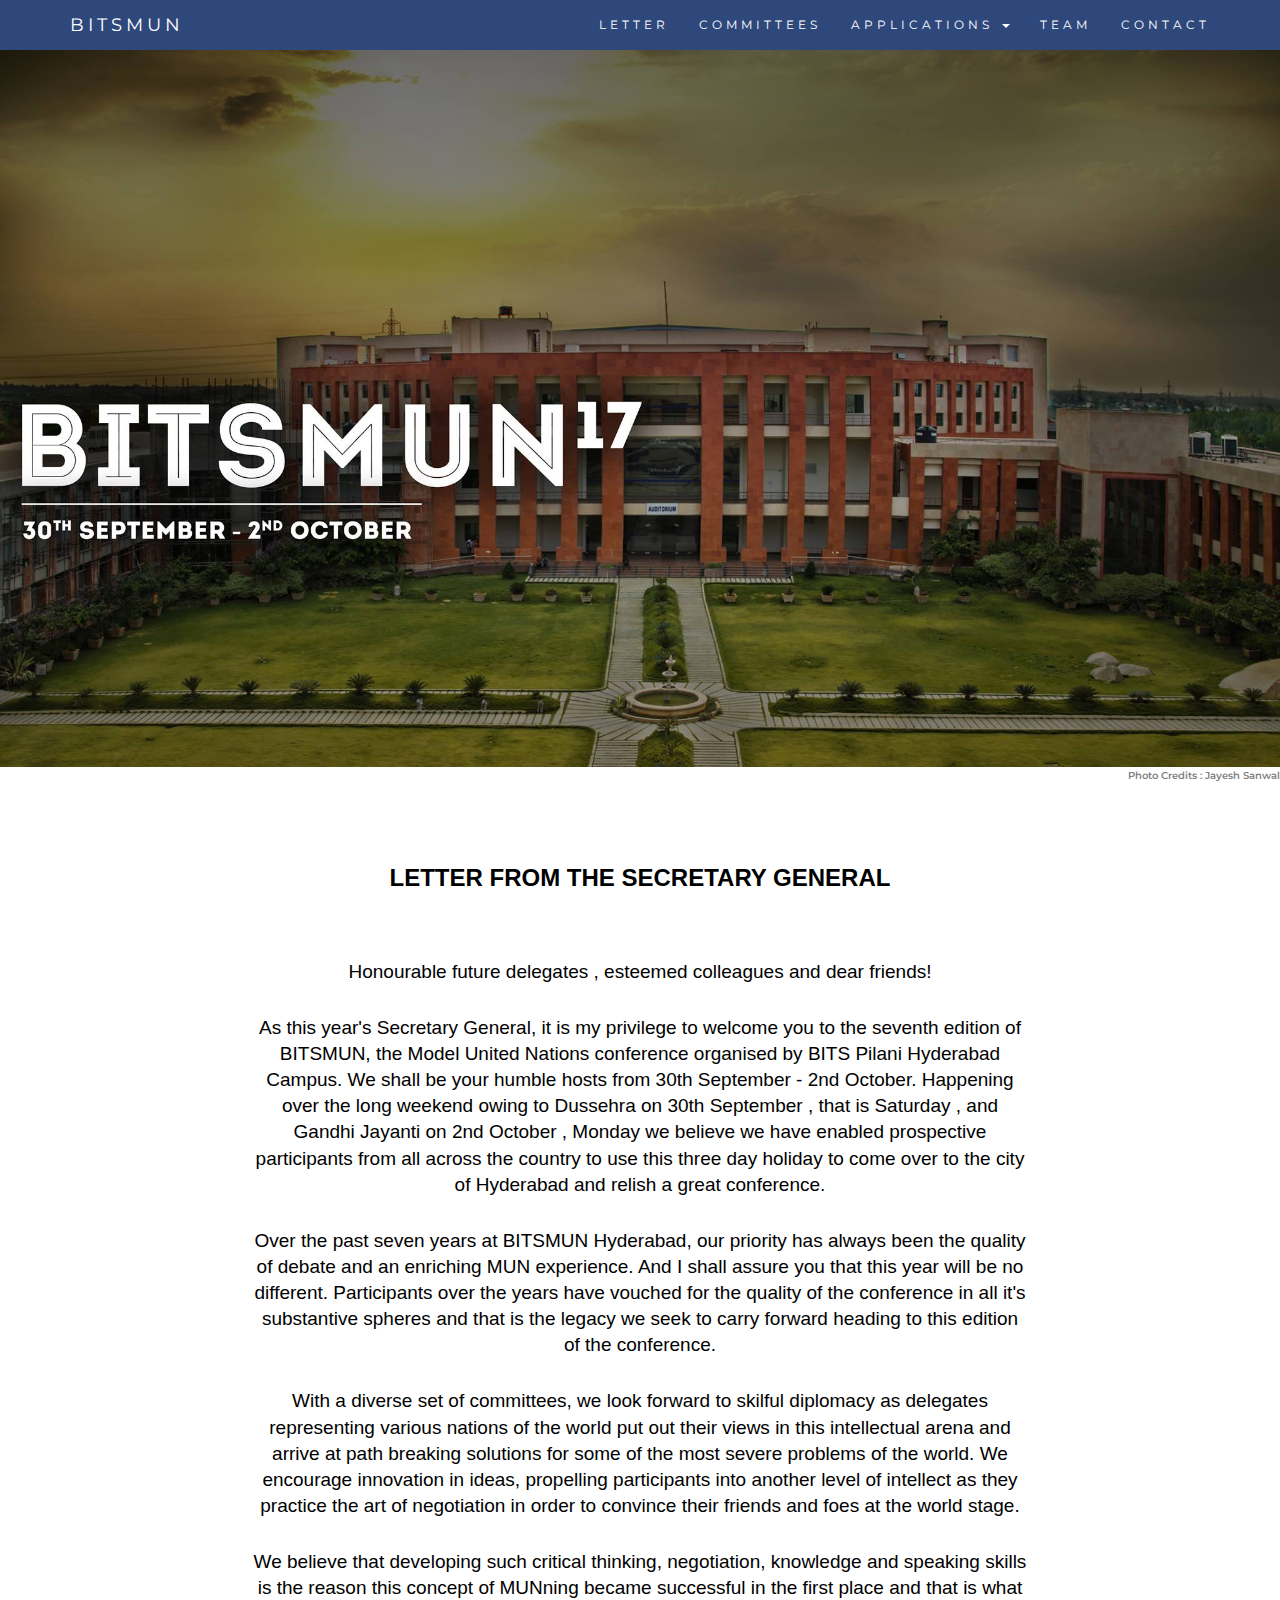
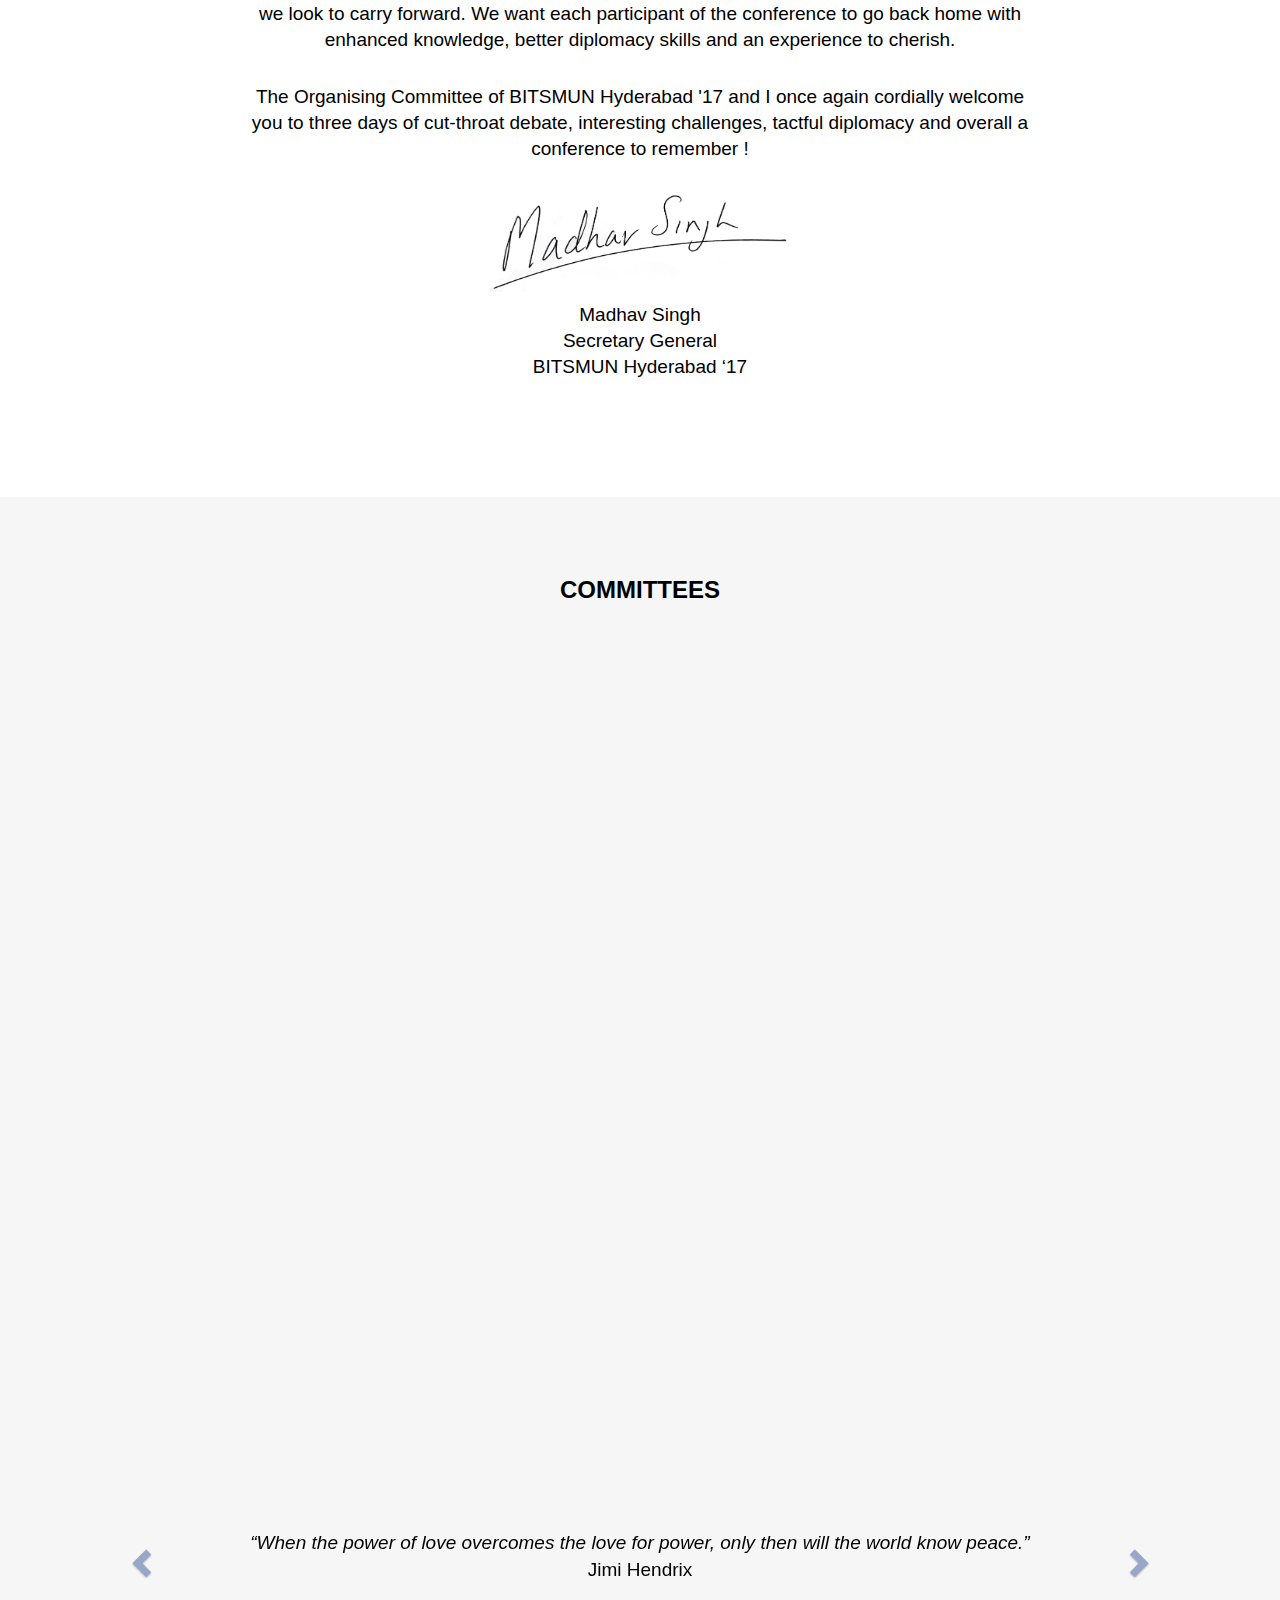
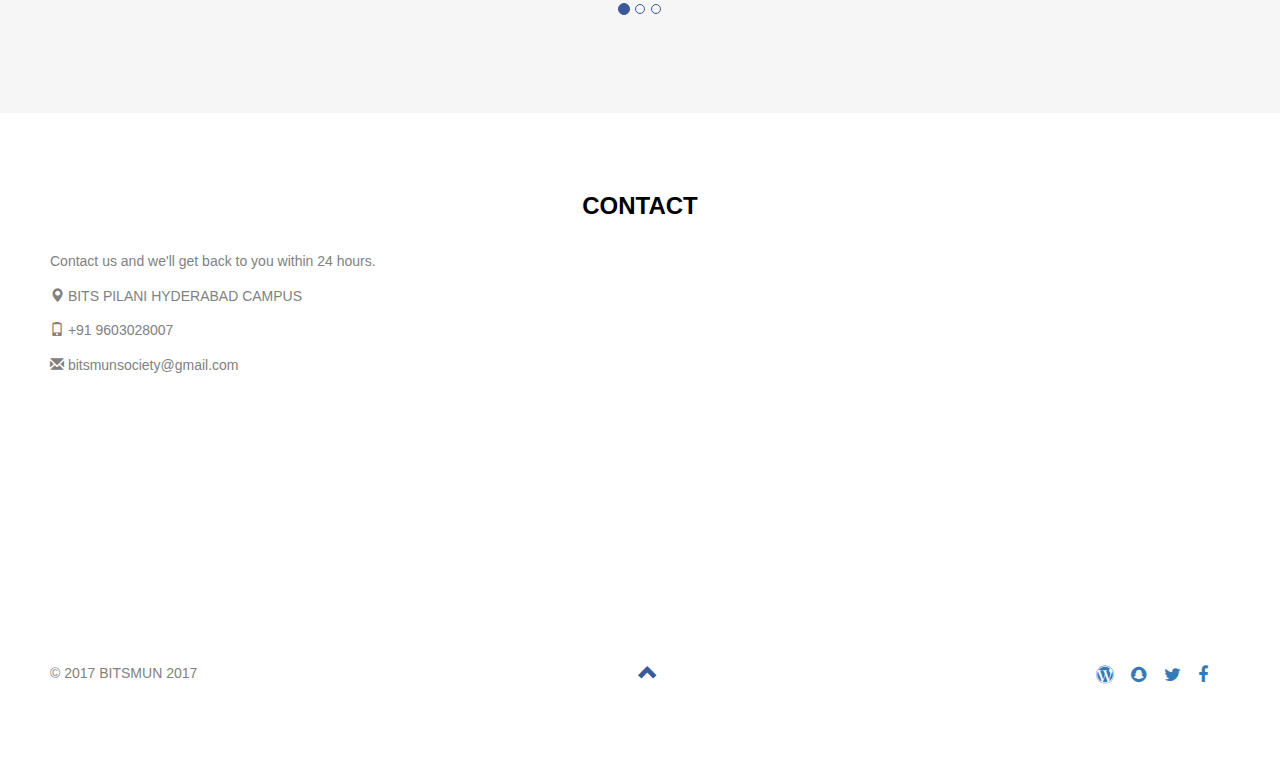
==== index.html @ 1e96d748 "Update index.html" ====
<!DOCTYPE html>
<html lang="en">

<head>
  <title>BITSMUN '17</title>
  <meta charset="utf-8">
  <meta name="viewport" content="width=device-width, initial-scale=1">
  <link rel="stylesheet" href="css/font-awesome.min.css">
  <link rel="stylesheet" href="css/team.min.css">
  <link rel="stylesheet" href="https://cdnjs.cloudflare.com/ajax/libs/twitter-bootstrap/3.3.7/css/bootstrap.min.css">
  <link rel="stylesheet" href="css/custom.css">
  <link href="https://fonts.googleapis.com/css?family=Montserrat:400,700" rel="stylesheet" type="text/css">
  <link href='https://fonts.googleapis.com/css?family=Kaushan+Script' rel='stylesheet' type='text/css'>
  <link href='https://fonts.googleapis.com/css?family=Droid+Serif:400,700,400italic,700italic' rel='stylesheet' type='text/css'>
  <link href='https://fonts.googleapis.com/css?family=Roboto+Slab:400,100,300,700' rel='stylesheet' type='text/css'>
  <script src="https://ajax.googleapis.com/ajax/libs/jquery/3.2.1/jquery.min.js"></script>
  <script src="https://maxcdn.bootstrapcdn.com/bootstrap/3.3.7/js/bootstrap.min.js"></script>
  <script src="js/team.min.js"></script>
    <style>
        
        @media(max-width: 560px){
  #bmun_img{
    z-index: 999;
    max-width: 500px;
    width: 90vw;
    position: absolute;
    left: 0;
    margin-left:5vw; 
    top: 30vh;
  }
    .modal  {
    /*   display: block;*/
    padding-right: 0px;
    background-color: rgba(4, 4, 4, 0.8); 
    }
   
    .modal-dialog {
            top: 20%;
                width: 100%;
    position: absolute;
        }
        .modal-content {
                border-radius: 0px;
                border: none;
    top: 40%;
            }
            .modal-body {

                }
               
    </style>
</head>

<body id="myPage" data-spy="scroll" data-target=".navbar" data-offset="60">

  <script>
    window.fbAsyncInit = function () {
      FB.init({
        appId: '1890836467908450',
        cookie: true,
        xfbml: true,
        version: 'v2.8'
      });
      FB.AppEvents.logPageView();
    };

    (function (d, s, id) {
      var js, fjs = d.getElementsByTagName(s)[0];
      if (d.getElementById(id)) {
        return;
      }
      js = d.createElement(s);
      js.id = id;
      js.src = "//connect.facebook.net/en_US/sdk.js";
      fjs.parentNode.insertBefore(js, fjs);
    }(document, 'script', 'facebook-jssdk'));
  </script>
  <script>
    (function (i, s, o, g, r, a, m) {
      i['GoogleAnalyticsObject'] = r;
      i[r] = i[r] || function () {
        (i[r].q = i[r].q || []).push(arguments)
      }, i[r].l = 1 * new Date();
      a = s.createElement(o), m = s.getElementsByTagName(o)[0];
      a.async = 1;
      a.src = g;
      m.parentNode.insertBefore(a, m)
    })(window, document, 'script', 'https://www.google-analytics.com/analytics.js', 'ga');
    ga('create', 'UA-100407166-1', 'auto');
    ga('send', 'pageview');
  </script>
    
  <nav class="navbar navbar-default navbar-fixed-top">
    <div class="container">
      <div class="navbar-header"> <button type="button" class="navbar-toggle" data-toggle="collapse" data-target="#myNavbar"> <span class="icon-bar"></span> <span class="icon-bar"></span> <span class="icon-bar"></span> </button>
        <a class="navbar-brand" href="index.html">BITSMUN</a>
      </div>
      <div class="collapse navbar-collapse" id="myNavbar">
        <ul class="nav navbar-nav navbar-right">
          <li><a href="#Invitation">LETTER</a></li>
          <li><a href="#committee">COMMITTEES</a></li>
          <li class="dropdown">
            <a class="dropdown-toggle" data-toggle="dropdown" href="#">APPLICATIONS
        <span class="caret"></span></a>
            <ul class="dropdown-menu" style="background-color:#2f487c!important;">
              <li><a href="https://docs.google.com/forms/d/e/1FAIpQLSc4tpbfRttaWSuQuc-XQNezVBcxEoqYB6Sicih8mxfE5AMY6A/viewform?usp=sf_link"
                  target="_blank">Executive Board</a></li>
              <li><a href="https://docs.google.com/forms/d/e/1FAIpQLSfeo7X-0leCPr2Do7zXULdLTf9g5WddOTGv6bmlD-UP898khQ/viewform"
                  target="_blank">International Press Head</a></li>
                <li><a href=" https://goo.gl/forms/qoClHZZswJlvINxz1"
                  target="_blank">Delegate</a></li>
            </ul>
          </li>
          <li><a href="team.html">TEAM</a></li>
          <li><a href="#contact">CONTACT</a></li>
        </ul>
      </div>
    </div>
  </nav>
  <div class="jumbotron">
    <img class="img-responsive" src="img/bglogo.jpg">
    <p style="float:right!important;font-size:10px!important;font-weight:600!important;">Photo Credits : Jayesh Sanwal</p>
  </div>
  <!--<div id="about" class="container-fluid">
    <div class="row">
height="700px" width="1350px" 
      <div class="col-sm-8">
        <h2>About an MUN</h2><br>
        <h4> A Model United Nations (or MUN) is an academic simulation of the United Nations and its different organs where students
          play the role of delegates from different countries and attempt to solve real world issues with the policies and
          perspectives of their assigned country. The aim of a MUN is to educate participants about the workings of international
          organizations such as the UN, to enhance a participant’s negotiating and oratory skills and to broaden the participant’s
          view and knowledge of the world. </h4><br></div>
      <div class="col-sm-4 col-sm-push-1"> <span class="glyphicon glyphicon-signal logo"></span> </div>
    </div>
  </div>-->
  <div id="Invitation" class="container-fluid text-center " style="padding-top:0px!important;">
    <div class="row">
      <div class="col-md-8 col-md-offset-2">
        <h2>Letter from the Secretary General</h2><br>
        <h4>Honourable future delegates , esteemed colleagues and dear friends!</h4>
        <h4>
          As this year's Secretary General, it is my privilege to welcome you to the seventh edition of BITSMUN, the Model United Nations
          conference organised by BITS Pilani Hyderabad Campus. We shall be your humble hosts from 30th September - 2nd October.
          Happening over the long weekend owing to Dussehra on 30th September , that is Saturday , and Gandhi Jayanti on
          2nd October , Monday we believe we have enabled prospective participants from all across the country to use this
          three day holiday to come over to the city of Hyderabad and relish a great conference.
        </h4>
        <h4>Over the past seven years at BITSMUN Hyderabad, our priority has always been the quality of debate and an enriching
          MUN experience. And I shall assure you that this year will be no different. Participants over the years have vouched
          for the quality of the conference in all it's substantive spheres and that is the legacy we seek to carry forward
          heading to this edition of the conference.
        </h4>
        <h4>With a diverse set of committees, we look forward to skilful diplomacy as delegates representing various nations
          of the world put out their views in this intellectual arena and arrive at path breaking solutions for some of the
          most severe problems of the world. We encourage innovation in ideas, propelling participants into another level
          of intellect as they practice the art of negotiation in order to convince their friends and foes at the world stage.
        </h4>
        <h4>
          We believe that developing such critical thinking, negotiation, knowledge and speaking skills is the reason this concept
          of MUNning became successful in the first place and that is what we look to carry forward. We want each participant
          of the conference to go back home with enhanced knowledge, better diplomacy skills and an experience to cherish.
        </h4>
        <h4>
          The Organising Committee of BITSMUN Hyderabad '17 and I once again cordially welcome you to three days of cut-throat debate,
          interesting challenges, tactful diplomacy and overall a conference to remember !
        </h4>
        <img src="img/sign.png" alt="Signature" style="height:100px!important;width:300px!important;">
        <h4>Madhav Singh<br>
        Secretary General<br>
        BITSMUN Hyderabad ‘17
        </h4>
        <br></div>
    </div>
  </div>
  <!--<div id="about" class="container-fluid bg-grey">
    <div class="row">
      <div class="col-sm-4 "> <img src="img/logo.png" alt="Logo" style="height:280px!important;width:280px!important;"> </div>
      <div class="col-sm-8">
        <h2>About BITSMUN</h2><br>
        <h4>Having had six very successful editions, we are raring to organize BITSMUN ’17, which promises to be even bigger
          and better than previous editions. Previous editions saw participation not only from different parts of India but
          also from other nations, adding diversity to the event. This year’s conference, to be held from 30th September
          to 2nd October with an estimated participation of over 300 delegates spread across 5 riveting councils promises
          you mouth watering debate and a delightful MUN experience.</h4><br></div>
    </div>
  </div>-->
  <div id="committee" class="container-fluid text-center bg-grey">
    <h2>Committees</h2> <br>
    <div class="row slideanim">
        <div class="col-sm-4"><span style="cursor:pointer"> <img src="img/comm/ga.png" alt="General Assembly" style="height:200px!important;width:200px!important;"data-toggle="modal" data-target="#unga"></span>
        <h4>UNGA</h4>
        <p>United Nations General Assembly</p>
      </div>
        <div class="col-sm-4"><span style="cursor:pointer"> <img src="img/comm/hrc.png" alt="Human Rights Council" style="height:200px!important;width:200px!important;"data-toggle="modal" data-target="#unhrc"></span>
        <h4>UNHRC</h4>
        <p>United Nations Human Rights Council</p>
      </div>
        <div class="col-sm-4"> <span style="cursor:pointer"><img src="img/comm/sc.png" alt="Security Council" style="height:200px!important;width:200px!important;"data-toggle="modal" data-target="#unsc"></span>
        <h4>UNSC</h4>
        <p>United Nations Security Council</p>
      </div>
    </div><br><br>
    <div class="row slideanim">
        <div class="col-sm-4"> <span style="cursor:pointer"><img src="img/comm/nato.png" alt="NATO" style="height:200px!important;width:200px!important;"data-toggle="modal" data-target="#nato"></span>
        <h4>NATO</h4>
        <p>North Atlantic Treaty Organization</p>
      </div>
        <div class="col-sm-4"><span style="cursor:pointer"> <img src="img/comm/al.png" alt="Arab League" style="height:200px!important;width:200px!important;"data-toggle="modal" data-target="#al"></span>
        <h4>Arab League</h4>
        <p>A Regional organization of Arab countries in and around North Africa</p>
      </div>
        <div class="col-sm-4"><span style="cursor:pointer"> <img src="img/comm/ip.png" alt="International Press" style="height:200px!important;width:200px!important;"data-toggle="modal" data-target="#ip"></span>
        <h4 style="color: black;">International Press</h4>
        <p>A global organisation dedicated to the promotion and protection of press freedom</p>
      </div>
    </div>
  </div>
  <div class="container-fluid text-center bg-grey">
    <div id="myCarousel" class="carousel slide text-center" data-ride="carousel">
      <ol class="carousel-indicators">
        <li data-target="#myCarousel" data-slide-to="0" class="active"></li>
        <li data-target="#myCarousel" data-slide-to="1"></li>
        <li data-target="#myCarousel" data-slide-to="2"></li>
      </ol>
      <div class="carousel-inner" role="listbox">
        <div class="item active">
          <h4>“When the power of love overcomes the love for power, only then will the world know peace.”<br><span>Jimi Hendrix</span></h4>
        </div>
        <div class="item">
          <h4> “There are those who look at the way things are, and ask why? I dream of things that never were, and ask why not?”
            <br><span>Robert F. Kennedy</span></h4>
        </div>
        <div class="item">
          <h4> “You can imprison a man, but not an idea. You can exile a man, but not an idea. You can kill a man, but not an
            idea.” <br><span>Benazir Bhutto</span></h4>
        </div>
      </div><a class="left carousel-control" href="#myCarousel" role="button" data-slide="prev"> <span class="glyphicon glyphicon-chevron-left" aria-hidden="true"></span> <span class="sr-only">Previous</span> </a>      <a class="right carousel-control" href="#myCarousel" role="button" data-slide="next"> <span class="glyphicon glyphicon-chevron-right" aria-hidden="true"></span> <span class="sr-only">Next</span> </a>      </div>
  </div>
  <div id="contact" class="container-fluid ">
    <h2 class="text-center">CONTACT</h2>
    <div class="row">
      <div class="col-sm-5">
        <p>Contact us and we'll get back to you within 24 hours.</p>
        <p><span class="glyphicon glyphicon-map-marker"></span> BITS PILANI HYDERABAD CAMPUS</p>
        <p><span class="glyphicon glyphicon-phone"></span> +91 9603028007</p>
        <p><span class="glyphicon glyphicon-envelope"></span> bitsmunsociety@gmail.com</p>
      </div>
      <div class="col-sm-7 slideanim">
        <div class="row" style="padding:40px;">
          <form action="https://docs.google.com/forms/d/e/1FAIpQLSfnnVYwrTJWbBAWVM0m1QHO1USq3cri07WKhSrD2lDOVccJzw/formResponse" method="post"
            id="application-form" target="_blank">
            <div class="col-sm-6 form-group">
              <div class="form-group"> <input type="text" name="entry.578408962" value="" class="form-control name" id="entry.578408962" dir="auto"
                  aria-label="Name " aria-required="true" placeholder="Name"> </div>
            </div>
            <div class="col-sm-6 form-group">
              <div class="form-group"> <input type="text" name="entry.1756637038" value="" class="form-control email" id="entry.1756637038" dir="auto"
                  aria-label="Email " aria-required="true" placeholder="Email"> </div>
            </div>
            <div class="col-sm-6 form-group">
              <div class="form-group"> <input type="text" name="entry.1947668939" value="" class="form-control phone" id="entry.1947668939" dir="auto"
                  aria-label="Phone Number " aria-required="true" placeholder="Phone"> </div>
            </div>
            <div class="col-sm-6 form-group">
              <div class="form-group"> <textarea form="application-form" name="entry.284164981" id="entry.284164981" class="form-control custom-control"
                  placeholder="Comment"></textarea> </div>
            </div>
            <div class="col-sm-6 form-group">
              <div class="form-group"> <input type="submit" id="submit" class="btn btn-custom" name="submit" value="Submit Query"> </div>
            </div>
          </form>
        </div>
      </div>
    </div>
  </div>
    
    <div class="container">

    
    <div class="row" >



<div class="modal fade " id="unga" tabindex="-1" role="dialog" style="color:#3B5998!important">
  <div class="modal-dialog ">
    <div class="modal-content" style="background-color: white!important">
        <br>
          <div class="modal-header">
          <button type="button" class="close" data-dismiss="modal">&times;</button>
          <h4 class="modal-title"style="color:#3B5998!important">Agenda:</h4>
 
     
           <h5> Reforms in the United Nations peacekeeping operations</h5>
     
      </div>
         <div class="modal-header">
       
          <h4 class="modal-title"style="color:#3B5998!important">Executive Board:</h4><br>
         
        
            
     
               <div class="col-sm-4">
        <div class="team-member">
          <img src="img/EBphotos/UNGA/Co-Chairperson.jpg" class="img-responsive img-circle" style="width:150px!important;height:150px!important;" alt="">
          <h3>Varad Choudhary</h3>
          <p class="text-muted">Co-Chairperson</p>
      
        </div>
      </div>
                       <div class="col-sm-4">
        <div class="team-member">
          <img src="img/EBphotos/UNGA/Co-Chairperson2.jpg" class="img-responsive img-circle" style="width:150px!important;height:150px!important;" alt="">
          <h3>S.I.M Shadman Sheikh</h3>
          <p class="text-muted">Co-Chairperson</p>
   
        </div>
      </div>
                       <div class="col-sm-4">
        <div class="team-member">
          <img src="img/EBphotos/UNGA/director.jpg" class="img-responsive img-circle" style="width:150px!important;height:150px!important;" alt="">
          <h3>Sundersan Manickam</h3>
          <p class="text-muted">Director</p>
  
        </div>
      </div>
     
      </div>
        
        
          
    </div>
  </div>
</div>
    </div>
    
    
</div>
    
        <div class="container">

    
    <div class="row" >



<div class="modal fade " id="unhrc" tabindex="-1" role="dialog" style="color:#3B5998!important">
  <div class="modal-dialog ">
    <div class="modal-content" style="background-color: white!important">
        <br>
          <div class="modal-header">
          <button type="button" class="close" data-dismiss="modal">&times;</button>
          <h4 class="modal-title"style="color:#3B5998!important">Agenda:</h4>
 
     
           <h5>Protection against violence and discrimination based on sexual orientation and gender identity</h5>
     
      </div>
         <div class="modal-header">
       
          <h4 class="modal-title"style="color:#3B5998!important">Executive Board:</h4><br>
         
        
            
     
               <div class="col-sm-4">
        <div class="team-member">
          <img src="img/EBphotos/HRC/President.jpg" class="img-responsive img-circle" style="width:150px!important;height:150px!important;" alt="">
          <h3>Joshika Saraf</h3>
          <p class="text-muted">President</p>
      
        </div>
      </div>
                       <div class="col-sm-4">
        <div class="team-member">
          <img src="img/EBphotos/HRC/Vice%20President.jpg" class="img-responsive img-circle" style="width:150px!important;height:150px!important;" alt="">
          <h3>Sayed Muhammad</h3>
          <p class="text-muted">Vice President</p>
   
        </div>
      </div>
                       <div class="col-sm-4">
        <div class="team-member">
          <img src="img/EBphotos/HRC/director.jpg" class="img-responsive img-circle" style="width:150px!important;height:150px!important;" alt="">
          <h3>Vikranth Sagar</h3>
          <p class="text-muted">Director</p>
  
        </div>
      </div>
     
      </div>
        
        
        
    </div>
  </div>
</div>
    </div>
    
    
</div>
    
        <div class="container">

    
    <div class="row" >



<div class="modal fade " id="unsc" tabindex="-1" role="dialog" style="color:#3B5998!important">
  <div class="modal-dialog ">
    <div class="modal-content" style="background-color: white!important">
        <br>
          <div class="modal-header">
          <button type="button" class="close" data-dismiss="modal">&times;</button>
          <h4 class="modal-title"style="color:#3B5998!important">Agenda:</h4>
 
     
           <h5> Discuss the impending crisis in the Korean Peninsula-2024</h5>
     
      </div>
         <div class="modal-header">
       
          <h4 class="modal-title"style="color:#3B5998!important">Executive Board:</h4><br>
         
        
            
     
               <div class="col-sm-4">
        <div class="team-member">
          <img src="img/EBphotos/Security Council/president.jpg" class="img-responsive img-circle" style="width:150px!important;height:150px!important;" alt="">
          <h3>Shayer Majumdar</h3>
          <p class="text-muted">President</p>
      
        </div>
      </div>
                       <div class="col-sm-4">
        <div class="team-member">
          <img src="img/EBphotos/Security Council/Vice President.jpg" class="img-responsive img-circle" style="width:150px!important;height:150px!important;" alt="">
          <h3>Suman Mitra</h3>
          <p class="text-muted">Vice-President</p>
   
        </div>
      </div>
                       <div class="col-sm-4">
        <div class="team-member">
          <img src="img/EBphotos/Security Council/director.jpg" class="img-responsive img-circle" style="width:150px!important;height:150px!important;" alt="">
          <h3>Aditya Mishra</h3>
          <p class="text-muted">Director</p>
  
        </div>
      </div>
     
      </div>
        
        
        
    </div>
  </div>
</div>
    </div>
    
    
</div>
    
        <div class="container">

    
    <div class="row" >



<div class="modal fade " id="nato" tabindex="-1" role="dialog" style="color:#3B5998!important">
  <div class="modal-dialog ">
    <div class="modal-content" style="background-color: white!important">
        <br>
          <div class="modal-header">
          <button type="button" class="close" data-dismiss="modal">&times;</button>
          <h4 class="modal-title"style="color:#3B5998!important">Agenda:</h4>
 
     
           <h5> Crimean crisis of 2014</h5>
     
      </div>
         <div class="modal-header">
       
          <h4 class="modal-title"style="color:#3B5998!important">Executive Board:</h4><br>
         
        
            
     
               <div class="col-sm-4">
        <div class="team-member">
          <img src="img/EBphotos/NATO/jsg.jpg" class="img-responsive img-circle" style="width:150px!important;height:150px!important;" alt="">
          <h3>Tanmei Kamath</h3>
          <p class="text-muted">Joint Secretary General</p>
      
        </div>
      </div>
                       <div class="col-sm-4">
        <div class="team-member">
          <img src="img/EBphotos/NATO/jsg2.jpg" class="img-responsive img-circle" style="width:150px!important;height:150px!important;" alt="">
          <h3>Ayush R</h3>
          <p class="text-muted">Joint Secretary General</p>
   
        </div>
      </div>
                       <div class="col-sm-4">
        <div class="team-member">
          <img src="img/EBphotos/NATO/director.jpg" class="img-responsive img-circle" style="width:150px!important;height:150px!important;" alt="">
          <h3>Pratyush Agarwal</h3>
          <p class="text-muted">Director</p>
  
        </div>
      </div>
     
      </div>
        
        
        
    </div>
  </div>
</div>
    </div>
    
    
</div>
    
        <div class="container">

    
    <div class="row" >



<div class="modal fade " id="al" tabindex="-1" role="dialog" style="color:#3B5998!important">
  <div class="modal-dialog ">
    <div class="modal-content" style="background-color: white!important">
        <br>
          <div class="modal-header">
          <button type="button" class="close" data-dismiss="modal">&times;</button>
          <h4 class="modal-title"style="color:#3B5998!important">Agenda:</h4>
 
     
           <h5> Discussing the re-admission of Syria</h5>
     
      </div>
         <div class="modal-header">
       
          <h4 class="modal-title"style="color:#3B5998!important">Executive Board:</h4><br>
         
        
            
     
               <div class="col-sm-4">
        <div class="team-member">
          <img src="img/EBphotos/Arab League/SecretaryGeneral.jpg" class="img-responsive img-circle" style="width:150px!important;height:150px!important;" alt="">
          <h3>Neel Duttaroy</h3>
          <p class="text-muted">Secretary-General</p>
      
        </div>
      </div>
                       <div class="col-sm-4">
        <div class="team-member">
          <img src="img/EBphotos/Arab League/deputysecretarygeneral.jpg" class="img-responsive img-circle" style="width:150px!important;height:150px!important;" alt="">
          <h3>Falaah Khan</h3>
          <p class="text-muted">Deputy Secretary-General</p>
   
        </div>
      </div>
                       <div class="col-sm-4">
        <div class="team-member">
          <img src="img/EBphotos/Arab League/director.jpg" class="img-responsive img-circle" style="width:150px!important;height:150px!important;" alt="">
          <h3>Aditya Ramaswami</h3>
          <p class="text-muted">Director</p>
  
        </div>
      </div>
     
      </div>
        
        
    </div>
  </div>
</div>
    </div>
    
    
</div>
    
        <div class="container">

    
    <div class="row" >



<div class="modal fade " id="ip" tabindex="-1" role="dialog" style="color:#3B5998!important">
  <div class="modal-dialog ">
    <div class="modal-content" style="background-color: white!important">
        <br>
       
     

         <div class="modal-header">
              <button type="button" class="close" data-dismiss="modal">&times;</button>
          <h4 class="modal-title"style="color:#3B5998!important">Executive Board:</h4>
         
        <div class="col-sm-4">
             </div>
            
     
               <div class="col-sm-4">
        <div class="team-member">
          <img src="img/EBphotos/International Press/Eic.jpg" class="img-responsive img-circle" style="width:150px!important;height:150px!important;" alt="">
          <h3>Harsha Sista</h3>
          <p class="text-muted">Editor-In-Chief</p>
      
        </div>
      </div>
                     
     
     
      </div>
        
        
       
    </div>
  </div>
</div>
    </div>
    
    
</div>
    
       
    
    

  <footer class="container-fluid text-center">
    <a href="#myPage" title="To Top"><span class="glyphicon glyphicon-chevron-up"></span></a>
    <p style="float:left!important">© 2017 BITSMUN 2017</p>
    <a style="float:right!important; padding-right:20px;transform:scale(1.2); -webkit-transform:scale(1.2); -moz-transform:scale(1.2); -ms-transform:scale(1.2); -o-transform:scale(1.2);"
      href="https://www.facebook.com/bitsmun.hyd"><i class="fa fa-facebook"></i></a>
    <a style="float:right!important; padding-right:20px;transform:scale(1.2); -webkit-transform:scale(1.2); -moz-transform:scale(1.2); -ms-transform:scale(1.2); -o-transform:scale(1.2);"
      href="https://twitter.com/bitsmunhyd"><i class="fa fa-twitter"></i></a>
    <a style="float:right!important; padding-right:20px;transform:scale(1.2); -webkit-transform:scale(1.2); -moz-transform:scale(1.2); -ms-transform:scale(1.2); -o-transform:scale(1.2);"
      href="https://www.snapchat.com/add/bitsmun"><i class="fa fa-snapchat"></i></a>
    <a style="float:right!important; padding-right:20px;transform:scale(1.2); -webkit-transform:scale(1.2); -moz-transform:scale(1.2); -ms-transform:scale(1.2); -o-transform:scale(1.2);"
      href="https://bitsmunhyd.wordpress.com/"><i class="fa fa-wordpress"></i></a>
  </footer>
  <script>
    $(document).ready(function () {
      // Add smooth scrolling to all links in navbar + footer link
      $(".navbar a, footer a[href='#myPage']").on('click', function (event) {
        // Make sure this.hash has a value before overriding default behavior
        if (this.hash !== "") {
          // Prevent default anchor click behavior
          event.preventDefault();
          // Store hash
          var hash = this.hash;
          // Using jQuery's animate() method to add smooth page scroll
          // The optional number (900) specifies the number of milliseconds it takes to scroll to the specified area
          $('html, body').animate({
            scrollTop: $(hash).offset().top
          }, 900, function () {
            // Add hash (#) to URL when done scrolling (default click behavior)
            window.location.hash = hash;
          });
        } // End if
      });
      $(window).scroll(function () {
        $(".slideanim").each(function () {
          var pos = $(this).offset().top;
          var winTop = $(window).scrollTop();
          if (pos < winTop + 600) {
            $(this).addClass("slide");
          }
        });
      });
    })
  </script>
</body>

</html>
---- css/team.min.css ----
.btn-primary.active,.btn-primary:active,.btn-xl.active,.btn-xl:active,.open .dropdown-toggle.btn-primary,.open .dropdown-toggle.btn-xl{background-image:none}body{overflow-x:hidden;font-family:"Roboto Slab","Helvetica Neue",Helvetica,Arial,sans-serif;webkit-tap-highlight-color:#fed136}.btn-primary,.btn-xl,h1,h2,h3,h4,h5,h6{font-family:"Helvetica Neue",sans-serif,Montserrat,Helvetica,Arial;font-weight:700}.text-muted{color:#777}.text-primary,a{color:#fed136}p{font-size:14px;line-height:1.75}p.large{font-size:16px}a,a.active,a:active,a:focus,a:hover{outline:0}a.active,a:active,a:focus,a:hover{color:#fec503}.img-centered{margin:0 auto}.bg-light-gray{background-color:#eee}.bg-darkest-gray{background-color:#222}.btn-primary{color:#fff;background-color:#fed136;border-color:#fed136}.btn-primary.active,.btn-primary:active,.btn-primary:focus,.btn-primary:hover,.open .dropdown-toggle.btn-primary{color:#fff;background-color:#fec503;border-color:#f6bf01}.btn-primary.disabled,.btn-primary.disabled.active,.btn-primary.disabled:active,.btn-primary.disabled:focus,.btn-primary.disabled:hover,.btn-primary[disabled],.btn-primary[disabled].active,.btn-primary[disabled]:active,.btn-primary[disabled]:focus,.btn-primary[disabled]:hover,fieldset[disabled] .btn-primary,fieldset[disabled] .btn-primary.active,fieldset[disabled] .btn-primary:active,fieldset[disabled] .btn-primary:focus,fieldset[disabled] .btn-primary:hover{background-color:#fed136;border-color:#fed136}.btn-primary .badge{color:#fed136;background-color:#fff}.btn-xl{color:#fff;background-color:#fed136;border-color:#fed136;border-radius:3px;font-size:18px;padding:20px 40px}.btn-xl.active,.btn-xl:active,.btn-xl:focus,.btn-xl:hover,.open .dropdown-toggle.btn-xl{color:#fff;background-color:#fec503;border-color:#f6bf01}.btn-xl.disabled,.btn-xl.disabled.active,.btn-xl.disabled:active,.btn-xl.disabled:focus,.btn-xl.disabled:hover,.btn-xl[disabled],.btn-xl[disabled].active,.btn-xl[disabled]:active,.btn-xl[disabled]:focus,.btn-xl[disabled]:hover,fieldset[disabled] .btn-xl,fieldset[disabled] .btn-xl.active,fieldset[disabled] .btn-xl:active,fieldset[disabled] .btn-xl:focus,fieldset[disabled] .btn-xl:hover{background-color:#fed136;border-color:#fed136}.btn-xl .badge{color:#fed136;background-color:#fff}.navbar-custom{background-color:#222;border-color:transparent}.navbar-custom .navbar-brand{color:#fed136;font-family:"Kaushan Script","Helvetica Neue",Helvetica,Arial,cursive}.navbar-custom .navbar-brand.active,.navbar-custom .navbar-brand:active,.navbar-custom .navbar-brand:focus,.navbar-custom .navbar-brand:hover{color:#fec503}.navbar-custom .nav li a,.navbar-custom .navbar-toggle{font-family:Montserrat,"Helvetica Neue",Helvetica,Arial,sans-serif;color:#fff;text-transform:uppercase}.navbar-custom .navbar-collapse{border-color:rgba(255,255,255,.02)}.navbar-custom .navbar-toggle{background-color:#fed136;border-color:#fed136;font-size:12px}.navbar-custom .navbar-toggle:focus,.navbar-custom .navbar-toggle:hover{background-color:#fed136}.navbar-custom .nav li a{font-weight:400;letter-spacing:1px}.navbar-custom .nav li a:focus,.navbar-custom .nav li a:hover{color:#fed136;outline:0}.navbar-custom .navbar-nav>.active>a{border-radius:0;color:#fff;background-color:#fed136}.navbar-custom .navbar-nav>.active>a:focus,.navbar-custom .navbar-nav>.active>a:hover{color:#fff;background-color:#fec503}@media (min-width:768px){.navbar-custom{background-color:transparent;padding:25px 0;-webkit-transition:padding .3s;-moz-transition:padding .3s;transition:padding .3s;border:none}.navbar-custom .navbar-brand{font-size:2em;-webkit-transition:all .3s;-moz-transition:all .3s;transition:all .3s}.navbar-custom .navbar-nav>.active>a{border-radius:3px}.navbar-custom.affix{background-color:#222;padding:10px 0}.navbar-custom.affix .navbar-brand{font-size:1.5em}}header{background-repeat:no-repeat;background-attachment:scroll;background-position:center center;-webkit-background-size:cover;-moz-background-size:cover;background-size:cover;-o-background-size:cover;text-align:center;color:#fff}header .intro-text{padding-top:100px;padding-bottom:50px}header .intro-text .intro-lead-in{font-family:"Droid Serif","Helvetica Neue",Helvetica,Arial,sans-serif;font-style:italic;font-size:22px;line-height:22px;margin-bottom:25px}header .intro-text .intro-heading{font-family:Montserrat,"Helvetica Neue",Helvetica,Arial,sans-serif;text-transform:uppercase;font-size:50px;line-height:50px;margin-bottom:25px}@media (min-width:768px){header .intro-text{padding-top:300px;padding-bottom:200px}header .intro-text .intro-lead-in{font-family:"Droid Serif","Helvetica Neue",Helvetica,Arial,sans-serif;font-style:italic;font-size:40px;line-height:40px;margin-bottom:25px}header .intro-text .intro-heading{font-family:Montserrat,"Helvetica Neue",Helvetica,Arial,sans-serif;text-transform:uppercase;font-size:75px;line-height:75px;margin-bottom:50px}}#portfolio .portfolio-item .portfolio-caption p,section h3.section-subheading{font-family:"Droid Serif","Helvetica Neue",Helvetica,Arial,sans-serif;font-style:italic}section{padding:100px 0}section h2.section-heading{font-size:40px;margin-top:0;margin-bottom:15px}section h3.section-subheading{font-size:16px;text-transform:none;font-weight:400;margin-bottom:75px}@media (min-width:768px){section{padding:150px 0}}.service-heading{margin:15px 0;text-transform:none}#portfolio .portfolio-item{margin:0 0 15px;right:0}#portfolio .portfolio-item .portfolio-link{display:block;position:relative;max-width:400px;margin:0 auto}#portfolio .portfolio-item .portfolio-link .portfolio-hover{background:rgba(254,209,54,.9);position:absolute;width:100%;height:100%;opacity:0;transition:all ease .5s;-webkit-transition:all ease .5s;-moz-transition:all ease .5s}#portfolio .portfolio-item .portfolio-link .portfolio-hover:hover{opacity:1}#portfolio .portfolio-item .portfolio-link .portfolio-hover .portfolio-hover-content{position:absolute;width:100%;height:20px;font-size:20px;text-align:center;top:50%;margin-top:-12px;color:#fff}#portfolio .portfolio-item .portfolio-link .portfolio-hover .portfolio-hover-content i{margin-top:-12px}#portfolio .portfolio-item .portfolio-link .portfolio-hover .portfolio-hover-content h3,#portfolio .portfolio-item .portfolio-link .portfolio-hover .portfolio-hover-content h4{margin:0}#portfolio .portfolio-item .portfolio-caption{max-width:400px;margin:0 auto;background-color:#fff;text-align:center;padding:25px}#portfolio .portfolio-item .portfolio-caption h4{text-transform:none;margin:0}#portfolio .portfolio-item .portfolio-caption p{font-size:16px;margin:0}footer span.copyright,footer ul.quicklinks{font-family:Montserrat,"Helvetica Neue",Helvetica,Arial,sans-serif}#portfolio *{z-index:2}@media (min-width:767px){#portfolio .portfolio-item{margin:0 0 30px}}.timeline{list-style:none;padding:0;position:relative}.timeline:before{top:0;bottom:0;position:absolute;content:"";width:2px;background-color:#f1f1f1;left:40px;margin-left:-1.5px}.timeline>li{margin-bottom:50px;position:relative;min-height:50px}.timeline>li:after,.timeline>li:before{content:" ";display:table}.timeline>li:after{clear:both}.timeline>li .timeline-panel{width:100%;float:right;padding:0 20px 0 100px;position:relative;text-align:left}.timeline>li .timeline-panel:before{border-left-width:0;border-right-width:15px;left:-15px;right:auto}.timeline>li .timeline-panel:after{border-left-width:0;border-right-width:14px;left:-14px;right:auto}.timeline>li .timeline-image{left:0;margin-left:0;width:80px;height:80px;position:absolute;z-index:100;background-color:#fed136;color:#fff;border-radius:100%;border:7px solid #f1f1f1;text-align:center}.timeline>li .timeline-image h4{font-size:10px;margin-top:12px;line-height:14px}.timeline>li.timeline-inverted>.timeline-panel{float:right;text-align:left;padding:0 20px 0 100px}.timeline>li.timeline-inverted>.timeline-panel:before{border-left-width:0;border-right-width:15px;left:-15px;right:auto}.timeline>li.timeline-inverted>.timeline-panel:after{border-left-width:0;border-right-width:14px;left:-14px;right:auto}.timeline>li:last-child{margin-bottom:0}.timeline .timeline-heading h4{margin-top:0;color:inherit}.timeline .timeline-heading h4.subheading{text-transform:none}.timeline .timeline-body>p,.timeline .timeline-body>ul{margin-bottom:0}@media (min-width:768px){.timeline:before{left:50%}.timeline>li{margin-bottom:100px;min-height:100px}.timeline>li .timeline-panel{width:41%;float:left;padding:0 20px 20px 30px;text-align:right}.timeline>li .timeline-image{width:100px;height:100px;left:50%;margin-left:-50px}.timeline>li .timeline-image h4{font-size:13px;margin-top:16px;line-height:18px}.timeline>li.timeline-inverted>.timeline-panel{float:right;text-align:left;padding:0 30px 20px 20px}}@media (min-width:992px){.timeline>li .timeline-panel,.timeline>li.timeline-inverted>.timeline-panel{padding:0 20px 20px}.timeline>li{min-height:150px}.timeline>li .timeline-image{width:150px;height:150px;margin-left:-75px}.timeline>li .timeline-image h4{font-size:18px;margin-top:30px;line-height:26px}}@media (min-width:1200px){.timeline>li{min-height:170px}.timeline>li .timeline-panel{padding:0 20px 20px 100px}.timeline>li .timeline-image{width:170px;height:170px;margin-left:-85px}.timeline>li .timeline-image h4{margin-top:40px}.timeline>li.timeline-inverted>.timeline-panel{padding:0 100px 20px 20px}}.team-member{text-align:center;margin-bottom:50px}.team-member img{margin:0 auto;border:7px solid #fff}.team-member h4{margin-top:25px;margin-bottom:0;text-transform:none}.team-member p{margin-top:0}aside.clients img{margin:50px auto}section#contact{background-color:#222;background-image:url(../img/map-image.png);background-position:center;background-repeat:no-repeat}section#contact .section-heading{color:#fff}section#contact .form-group{margin-bottom:25px}section#contact .form-group input,section#contact .form-group textarea{padding:20px}section#contact .form-group input.form-control{height:auto}section#contact .form-group textarea.form-control{height:236px}section#contact .form-control:focus{border-color:#fed136;box-shadow:none}section#contact ::-webkit-input-placeholder{font-family:Montserrat,"Helvetica Neue",Helvetica,Arial,sans-serif;text-transform:uppercase;color:#eee}section#contact :-moz-placeholder{font-family:Montserrat,"Helvetica Neue",Helvetica,Arial,sans-serif;text-transform:uppercase;color:#eee}section#contact ::-moz-placeholder{font-family:Montserrat,"Helvetica Neue",Helvetica,Arial,sans-serif;text-transform:uppercase;color:#eee}section#contact :-ms-input-placeholder{font-family:Montserrat,"Helvetica Neue",Helvetica,Arial,sans-serif;text-transform:uppercase;color:#eee}section#contact .text-danger{color:#e74c3c}footer{padding:25px 0;text-align:center}footer span.copyright{line-height:40px;text-transform:uppercase;text-transform:none}footer ul.quicklinks{margin-bottom:0;line-height:40px;text-transform:uppercase;text-transform:none}ul.social-buttons{margin-bottom:0}ul.social-buttons li a{display:block;background-color:#222;height:40px;width:40px;border-radius:100%;font-size:20px;line-height:40px;color:#fff;outline:0;-webkit-transition:all .3s;-moz-transition:all .3s;transition:all .3s}ul.social-buttons li a:active,ul.social-buttons li a:focus,ul.social-buttons li a:hover{background-color:#fed136}.btn.active,.btn:active,.btn:active:focus,.btn:focus{outline:0}.portfolio-modal .modal-dialog{margin:0;height:100%;width:auto}.portfolio-modal .modal-content{border-radius:0;background-clip:border-box;-webkit-box-shadow:none;box-shadow:none;border:none;min-height:100%;padding:100px 0;text-align:center}.portfolio-modal .modal-content h2{margin-bottom:15px;font-size:3em}.portfolio-modal .modal-content p{margin-bottom:30px}.portfolio-modal .modal-content p.item-intro{margin:20px 0 30px;font-family:"Droid Serif","Helvetica Neue",Helvetica,Arial,sans-serif;font-style:italic;font-size:16px}.portfolio-modal .modal-content ul.list-inline{margin-bottom:30px;margin-top:0}.portfolio-modal .modal-content img{margin-bottom:30px}.portfolio-modal .close-modal{position:absolute;width:75px;height:75px;background-color:transparent;top:25px;right:25px;cursor:pointer}.portfolio-modal .close-modal:hover{opacity:.3}.portfolio-modal .close-modal .lr{height:75px;width:1px;margin-left:35px;background-color:#222;transform:rotate(45deg);-ms-transform:rotate(45deg);-webkit-transform:rotate(45deg);z-index:1051}.portfolio-modal .close-modal .lr .rl{height:75px;width:1px;background-color:#222;transform:rotate(90deg);-ms-transform:rotate(90deg);-webkit-transform:rotate(90deg);z-index:1052}.portfolio-modal .modal-backdrop{opacity:0;display:none}::-moz-selection{text-shadow:none;background:#fed136}::selection{text-shadow:none;background:#fed136}img::selection{background:0 0}img::-moz-selection{background:0 0}
---- css/custom.css ----
body{font:400 15px Lato,sans-serif;line-height:1.8;color:#818181}.teamjumbotron{
		background-color: #2f487c;
		 font-family: Montserrat, sans-serif;
		 color:white;
		  padding: 100px 25px;
	}h2{font-size:24px;text-transform:uppercase;color:black;font-weight:600;margin-bottom:30px}h4{font-size:19px;line-height:1.375em;color:black;font-weight:400;margin-bottom:30px}.jumbotron{background-color:white;font-family:Montserrat,sans-serif}.container-fluid{padding:60px 50px}.bg-grey{background-color:#f6f6f6}.logo-small{color:#3B5998;font-size:50px}.logo{color:#3B5998;font-size:200px}.thumbnail{padding:0 0 15px 0;border:none;border-radius:0}.thumbnail img{width:100%;height:100%;margin-bottom:10px}.carousel-control.right,.carousel-control.left{background-image:none;color:#3B5998}.carousel-indicators li{border-color:#3B5998}.carousel-indicators li.active{background-color:#3B5998}.item h4{font-size:19px;line-height:1.375em;font-weight:400;font-style:italic;margin:70px 0}.item span{font-style:normal}.panel{border:1px solid #3B5998;border-radius:0!important;transition:box-shadow 0.5s}.panel:hover{box-shadow:5px 0 40px rgba(0,0,0,.2)}.panel-footer .btn:hover{border:1px solid #3B5998;background-color:#fff!important;color:#3B5998}.panel-heading{color:#fff!important;background-color:#3B5998!important;padding:25px;border-bottom:1px solid transparent;border-top-left-radius:0;border-top-right-radius:0;border-bottom-left-radius:0;border-bottom-right-radius:0}.panel-footer{background-color:white!important}.panel-footer h3{font-size:32px}.panel-footer h4{color:#aaa;font-size:14px}.panel-footer .btn{margin:15px 0;background-color:#3B5998;color:#fff}.navbar{margin-bottom:0;background-color:#2f487c;z-index:9999;border:0;font-size:12px!important;line-height:1.42857143!important;letter-spacing:4px;border-radius:0;font-family:Montserrat,sans-serif}.navbar li a,.navbar .navbar-brand{color:#fff!important}.navbar-nav li a:hover,.navbar-nav li.active a{color:#3B5998!important;background-color:#fff!important}.navbar-default .navbar-toggle{border-color:transparent;color:#fff!important}footer .glyphicon{font-size:20px;margin-bottom:20px;color:#3B5998}.slideanim{visibility:hidden}.slide{animation-name:slide;-webkit-animation-name:slide;animation-duration:1s;-webkit-animation-duration:1s;visibility:visible}@keyframes slide{0%{opacity:0;transform:translateY(70%)}100%{opacity:1;transform:translateY(0%)}}@-webkit-keyframes slide{0%{opacity:0;-webkit-transform:translateY(70%)}100%{opacity:1;-webkit-transform:translateY(0%)}}@media screen and (max-width:768px){.col-sm-4{text-align:center;margin:25px 0}.btn-lg{width:100%;margin-bottom:35px}}@media screen and (max-width:480px){.logo{font-size:150px}}
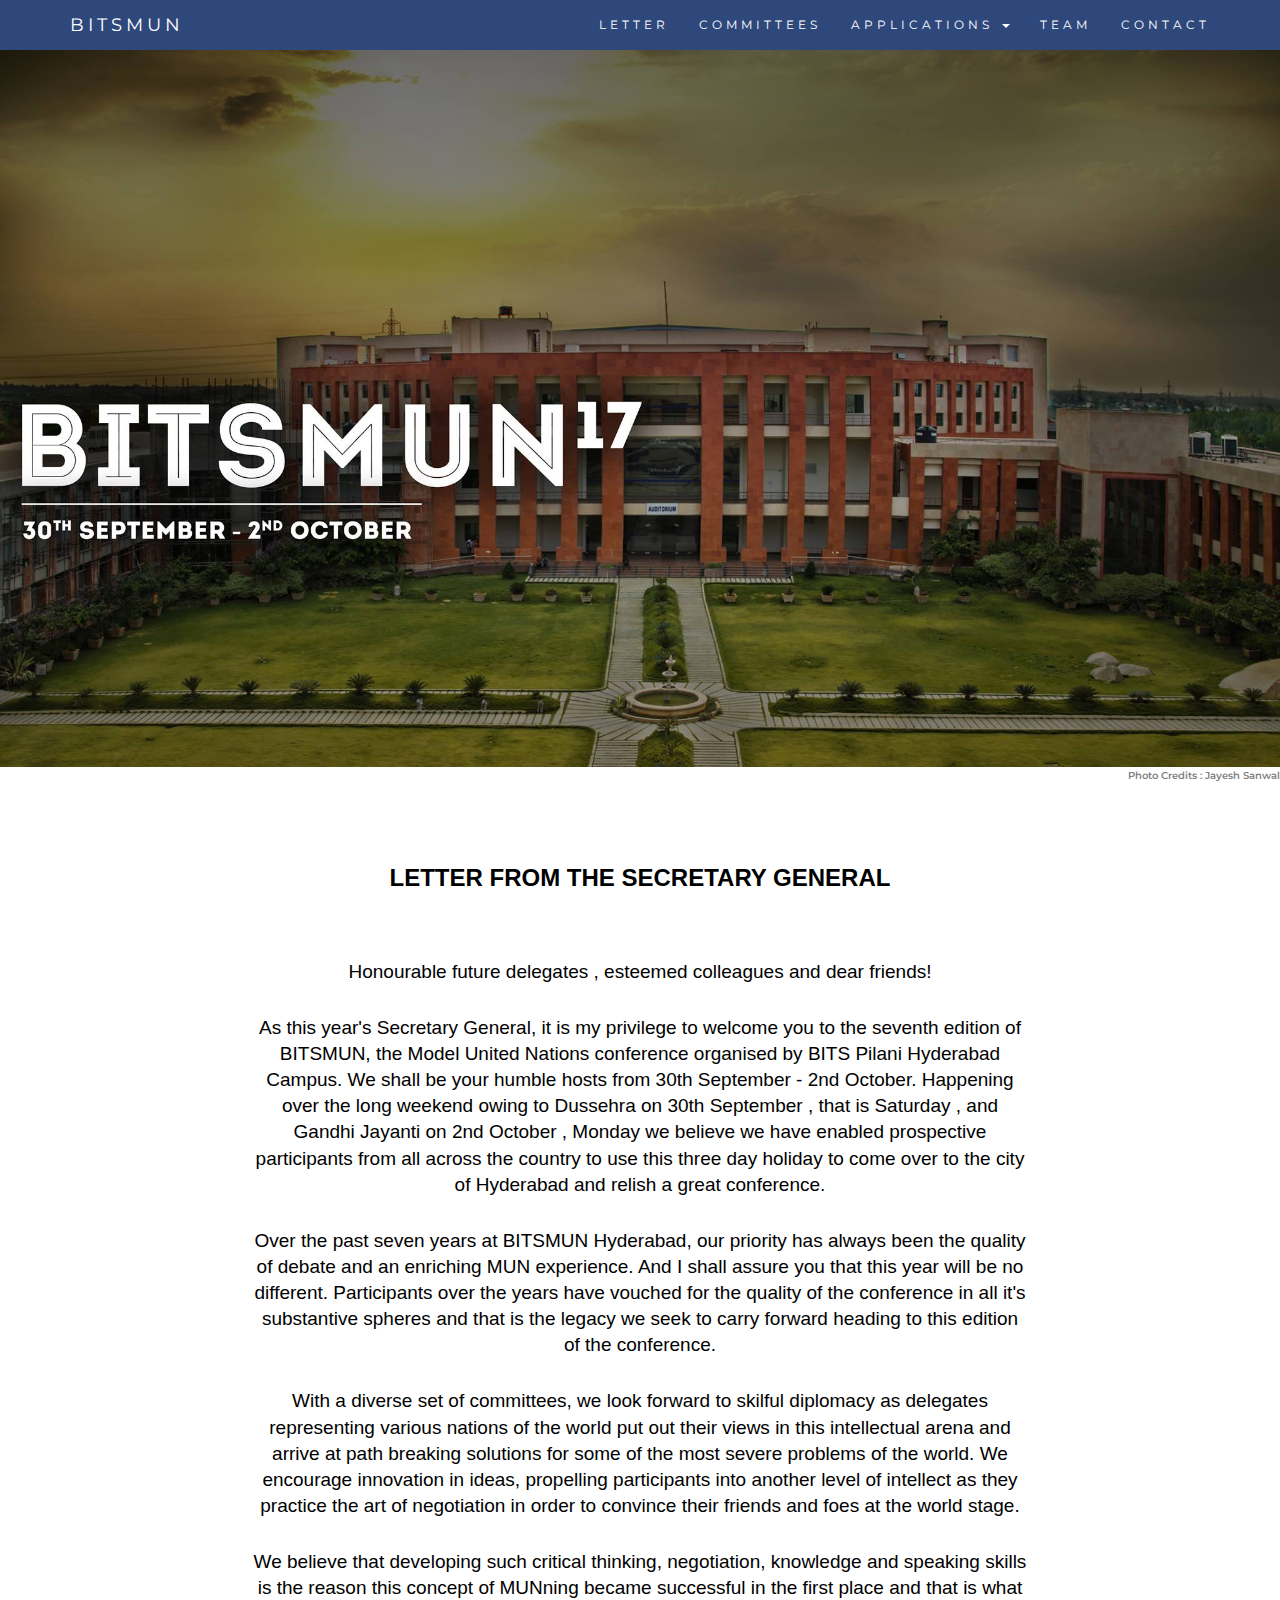
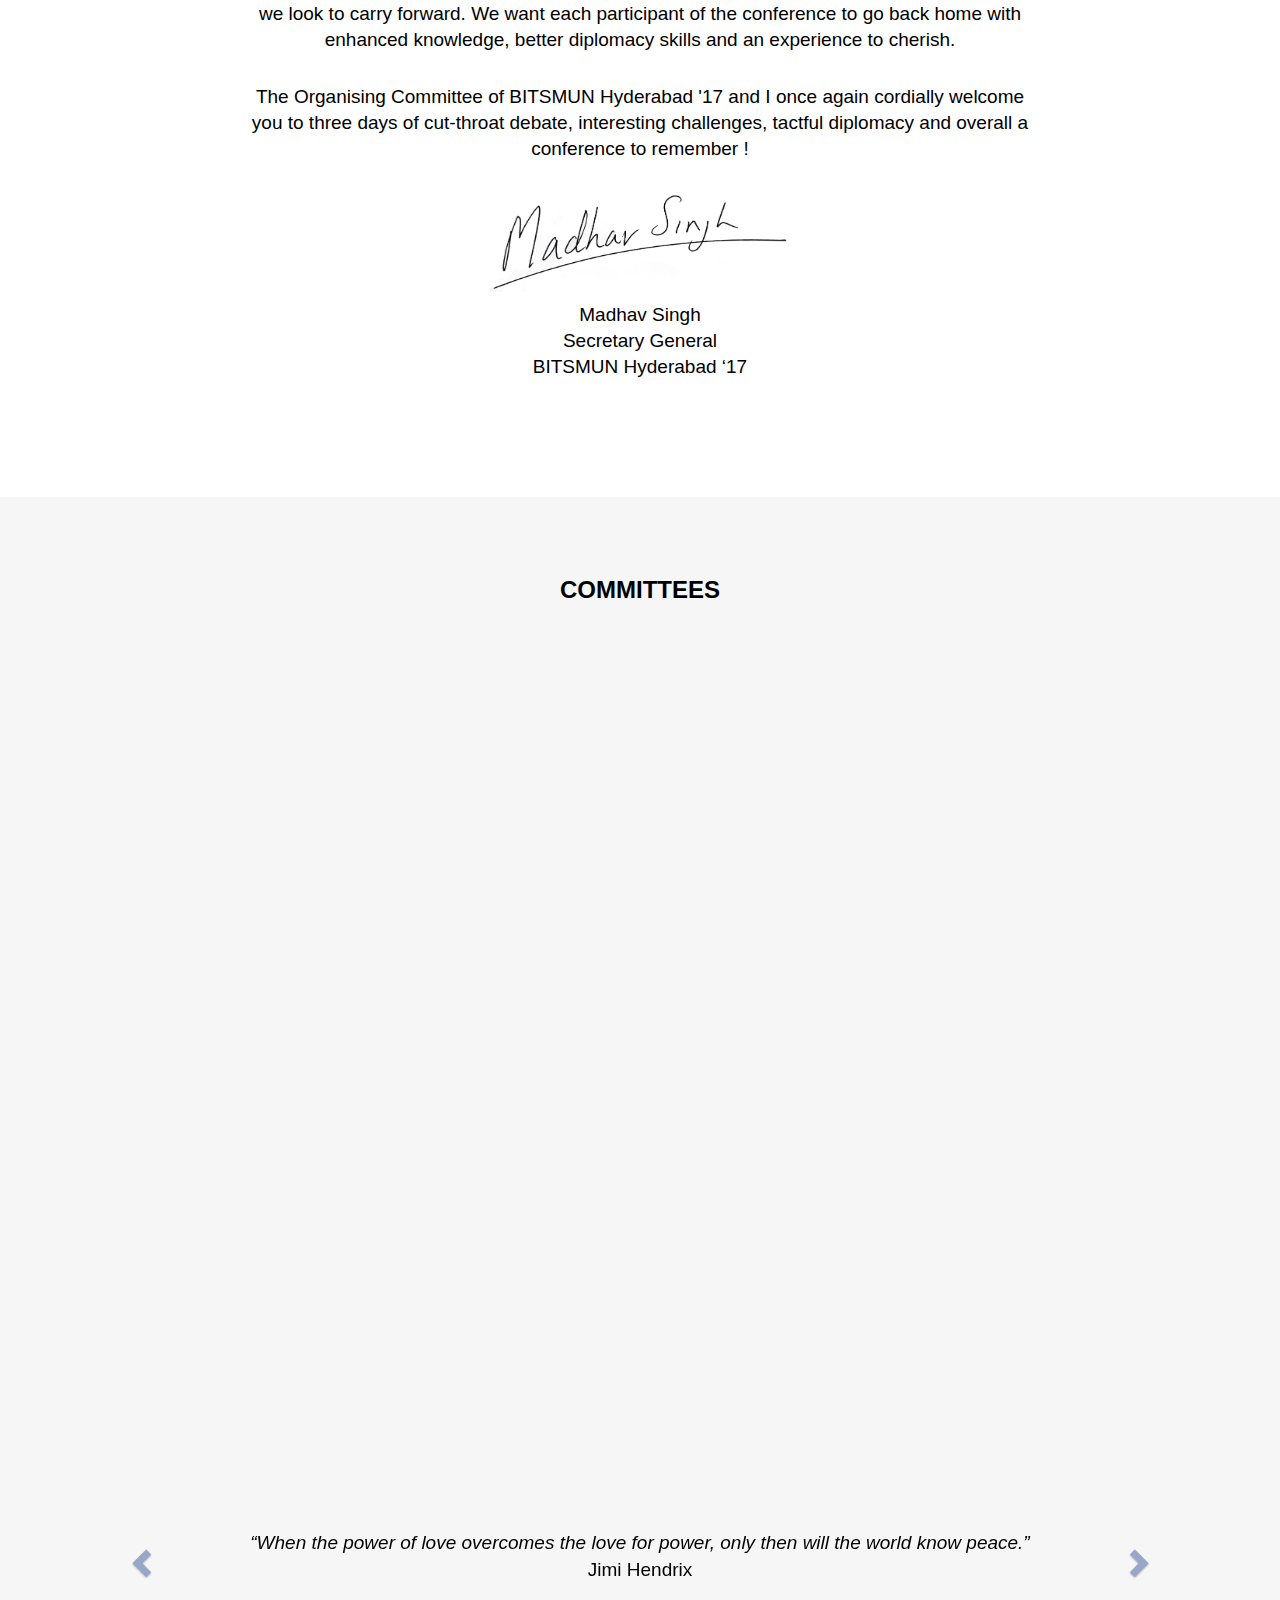
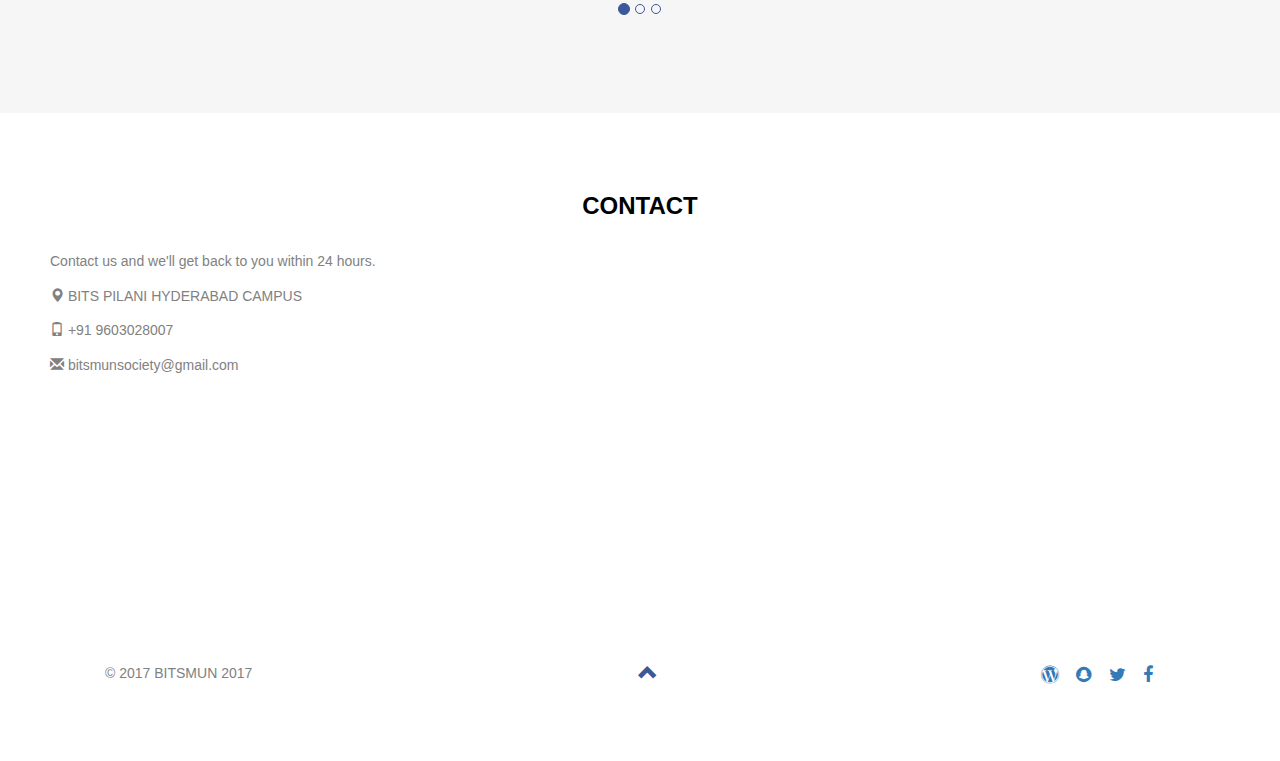
==== commit 85ed652c: "Update index.html" ====
--- a/index.html
+++ b/index.html
@@ -300,7 +300,7 @@
          
         
             
-     
+     <div class="row">
                <div class="col-sm-4">
         <div class="team-member">
           <img src="img/EBphotos/UNGA/Co-Chairperson.jpg" class="img-responsive img-circle" style="width:150px!important;height:150px!important;" alt="">
@@ -316,7 +316,19 @@
           <p class="text-muted">Co-Chairperson</p>
    
         </div>
-      </div>
+      </div> 
+      
+      <div class="col-sm-4">
+        <div class="team-member">
+          <img src="img/EBphotos/UNGA/rapporteur.jpg" class="img-responsive img-circle" style="width:150px!important;height:150px!important;" alt="">
+          <h3>Rweetam Bhattacharya</h3>
+          <p class="text-muted">Rapporteur</p>
+  
+        </div>
+      </div>
+    </div>
+    
+                 <div class="row">
                        <div class="col-sm-4">
         <div class="team-member">
           <img src="img/EBphotos/UNGA/director.jpg" class="img-responsive img-circle" style="width:150px!important;height:150px!important;" alt="">
@@ -325,6 +337,7 @@
   
         </div>
       </div>
+             </div>   
      
       </div>
         
@@ -333,10 +346,10 @@
     </div>
   </div>
 </div>
-    </div>
-    
-    
-</div>
+    
+    
+    
+
     
         <div class="container">
 
@@ -493,7 +506,7 @@
                <div class="col-sm-4">
         <div class="team-member">
           <img src="img/EBphotos/NATO/jsg.jpg" class="img-responsive img-circle" style="width:150px!important;height:150px!important;" alt="">
-          <h3>Tanmei Kamath</h3>
+          <h3> Ayush R</h3>
           <p class="text-muted">Joint Secretary General</p>
       
         </div>
@@ -501,7 +514,7 @@
                        <div class="col-sm-4">
         <div class="team-member">
           <img src="img/EBphotos/NATO/jsg2.jpg" class="img-responsive img-circle" style="width:150px!important;height:150px!important;" alt="">
-          <h3>Ayush R</h3>
+          <h3>Tanmei Kamath</h3>
           <p class="text-muted">Joint Secretary General</p>
    
         </div>
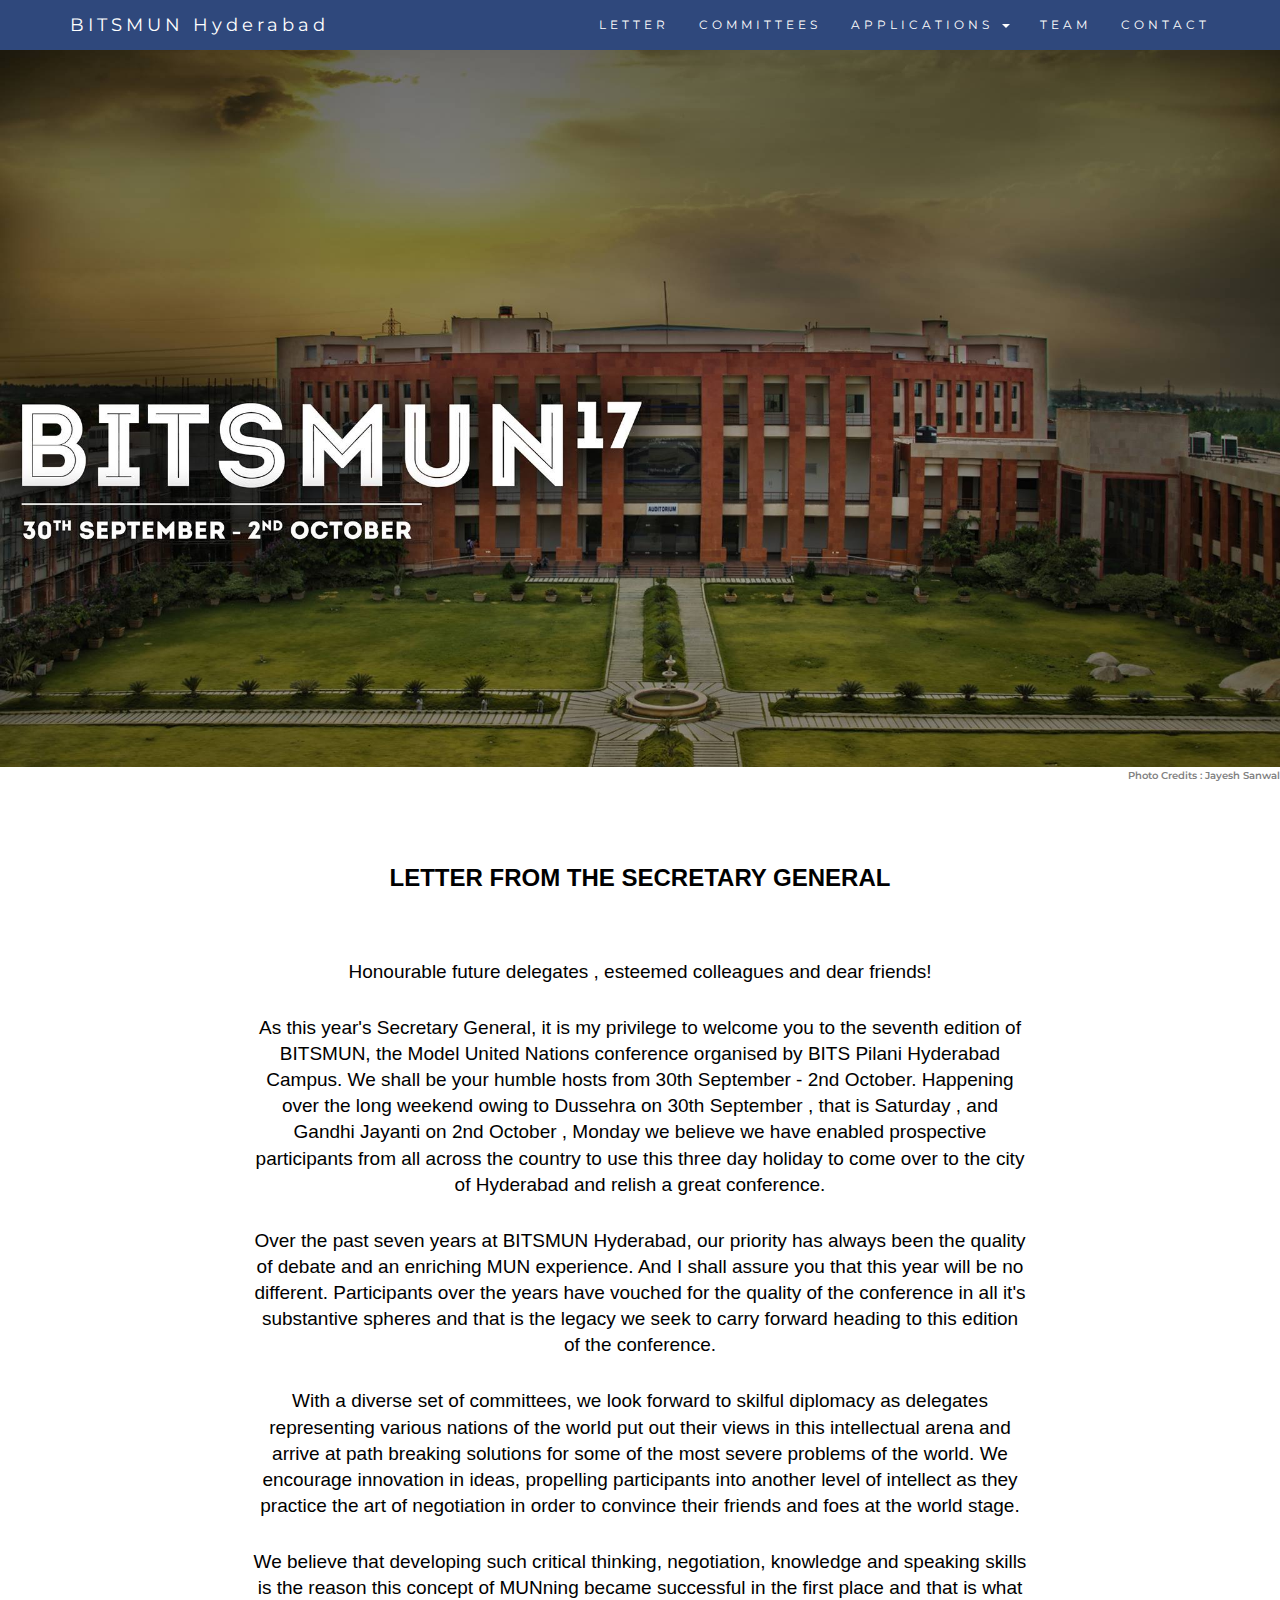
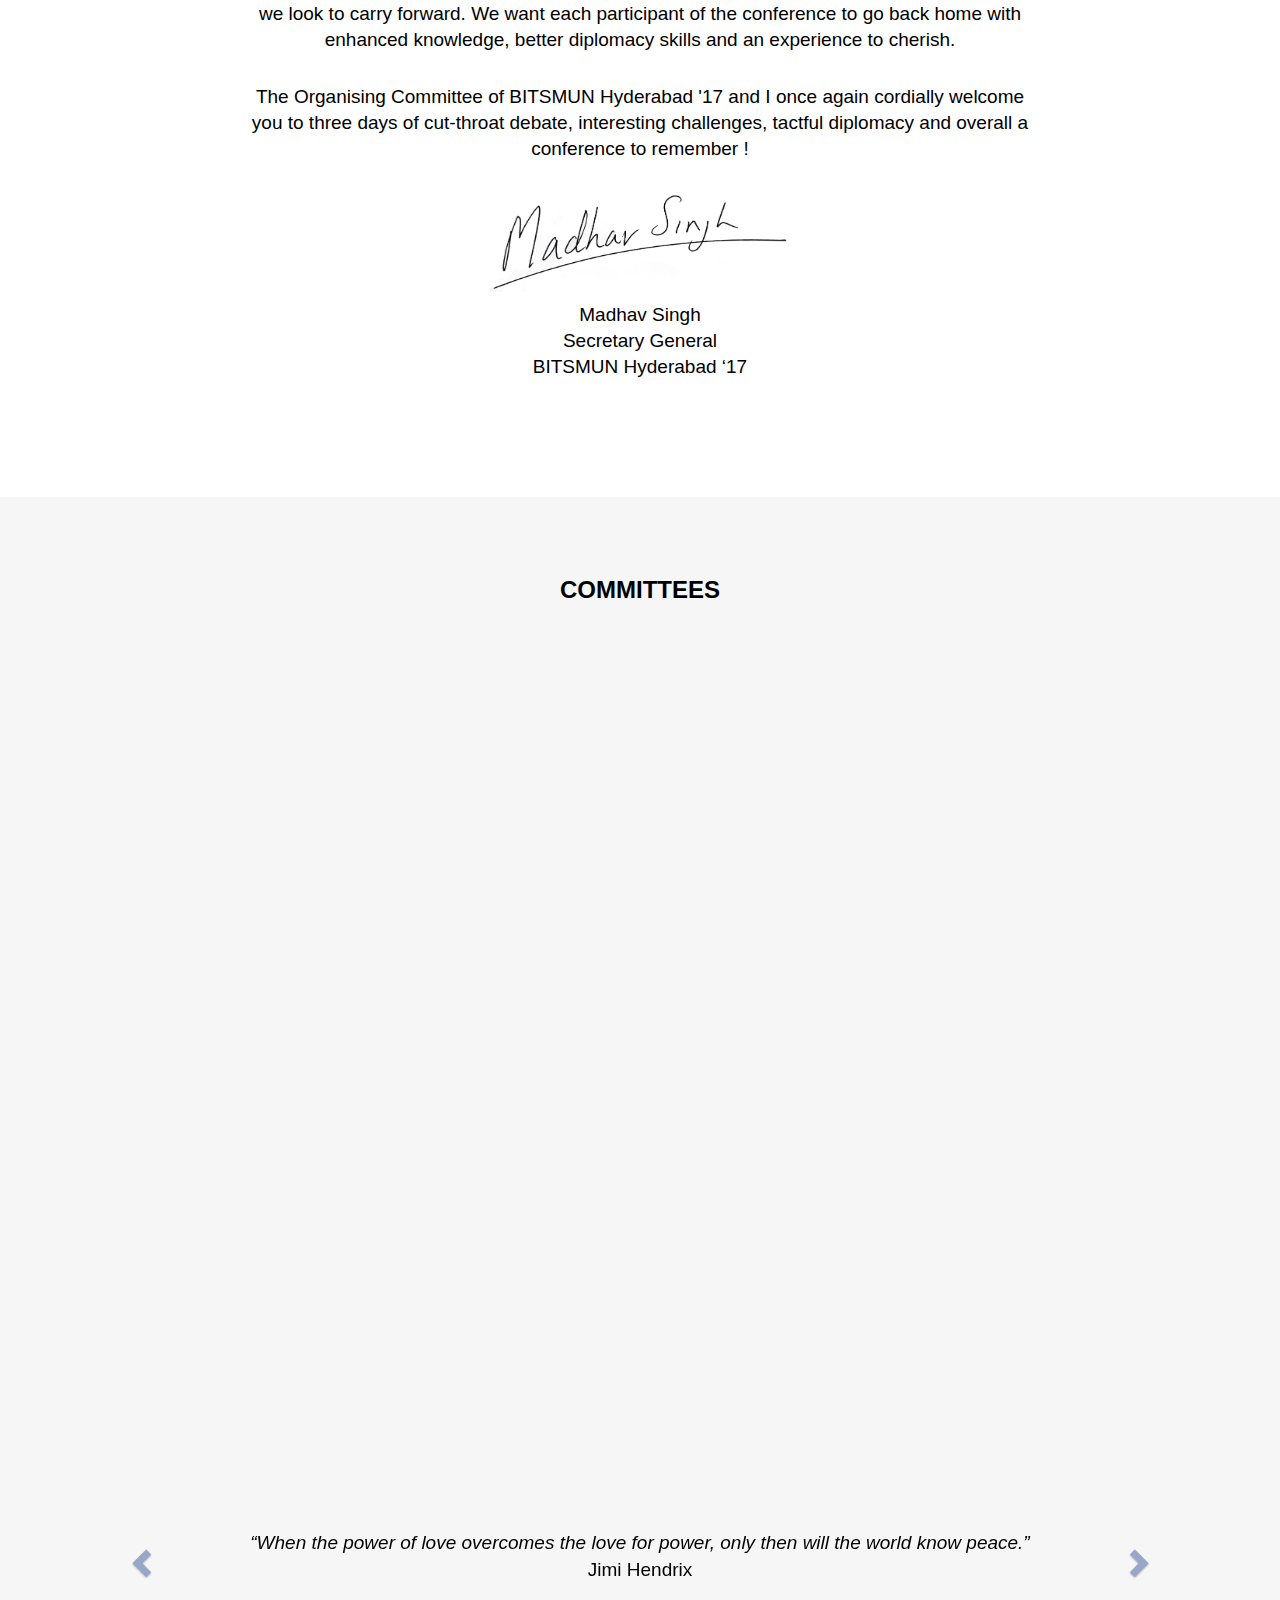
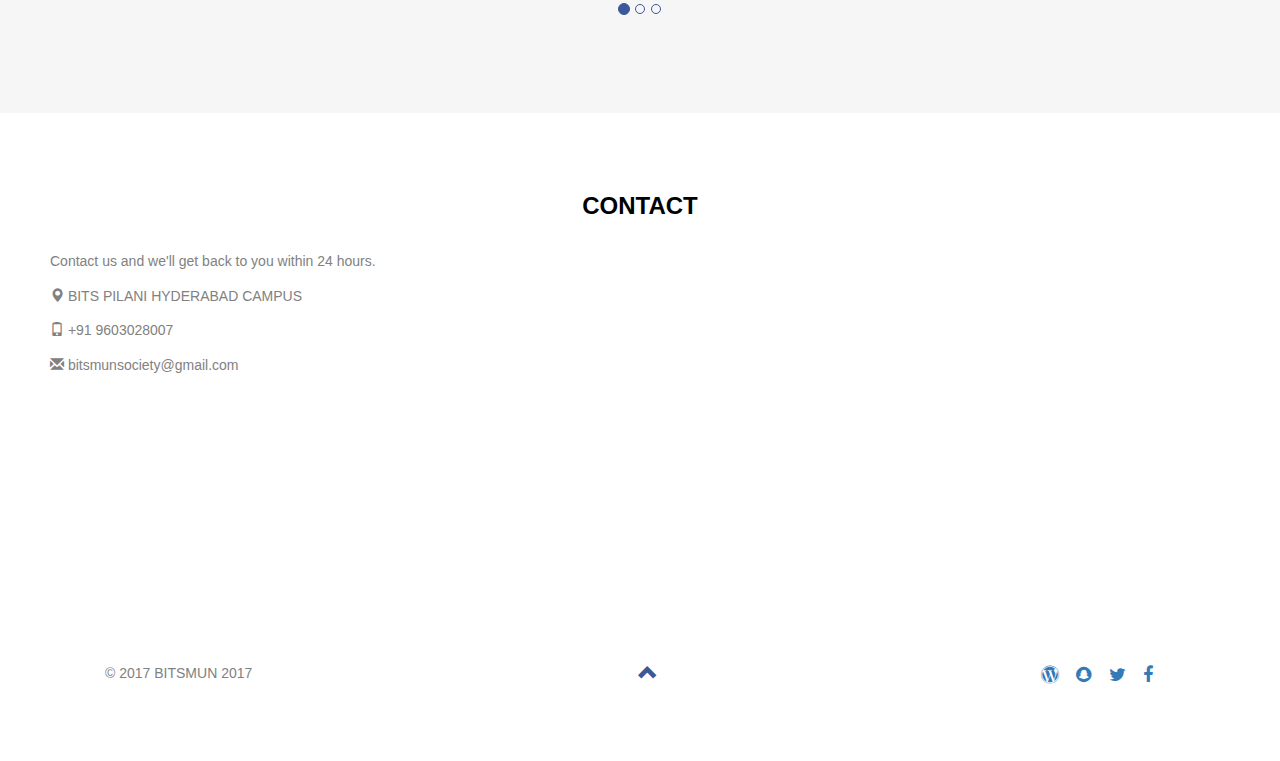
==== commit 420d1b72: "Update index.html" ====
--- a/index.html
+++ b/index.html
@@ -93,7 +93,7 @@
   <nav class="navbar navbar-default navbar-fixed-top">
     <div class="container">
       <div class="navbar-header"> <button type="button" class="navbar-toggle" data-toggle="collapse" data-target="#myNavbar"> <span class="icon-bar"></span> <span class="icon-bar"></span> <span class="icon-bar"></span> </button>
-        <a class="navbar-brand" href="index.html">BITSMUN</a>
+        <a class="navbar-brand" href="index.html">BITSMUN Hyderabad</a>
       </div>
       <div class="collapse navbar-collapse" id="myNavbar">
         <ul class="nav navbar-nav navbar-right">
@@ -198,17 +198,17 @@
       </div>
         <div class="col-sm-4"> <span style="cursor:pointer"><img src="img/comm/sc.png" alt="Security Council" style="height:200px!important;width:200px!important;"data-toggle="modal" data-target="#unsc"></span>
         <h4>UNSC</h4>
-        <p>United Nations Security Council</p>
+        <p> Futuristic United Nations Security Council</p>
       </div>
     </div><br><br>
     <div class="row slideanim">
         <div class="col-sm-4"> <span style="cursor:pointer"><img src="img/comm/nato.png" alt="NATO" style="height:200px!important;width:200px!important;"data-toggle="modal" data-target="#nato"></span>
         <h4>NATO</h4>
-        <p>North Atlantic Treaty Organization</p>
+        <p> Historic North Atlantic Treaty Organization</p>
       </div>
         <div class="col-sm-4"><span style="cursor:pointer"> <img src="img/comm/al.png" alt="Arab League" style="height:200px!important;width:200px!important;"data-toggle="modal" data-target="#al"></span>
         <h4>Arab League</h4>
-        <p>A Regional organization of Arab countries in and around North Africa</p>
+        <p>A double delegation simulation of the regional organization of Arab countries in and around North Africa</p>
       </div>
         <div class="col-sm-4"><span style="cursor:pointer"> <img src="img/comm/ip.png" alt="International Press" style="height:200px!important;width:200px!important;"data-toggle="modal" data-target="#ip"></span>
         <h4 style="color: black;">International Press</h4>
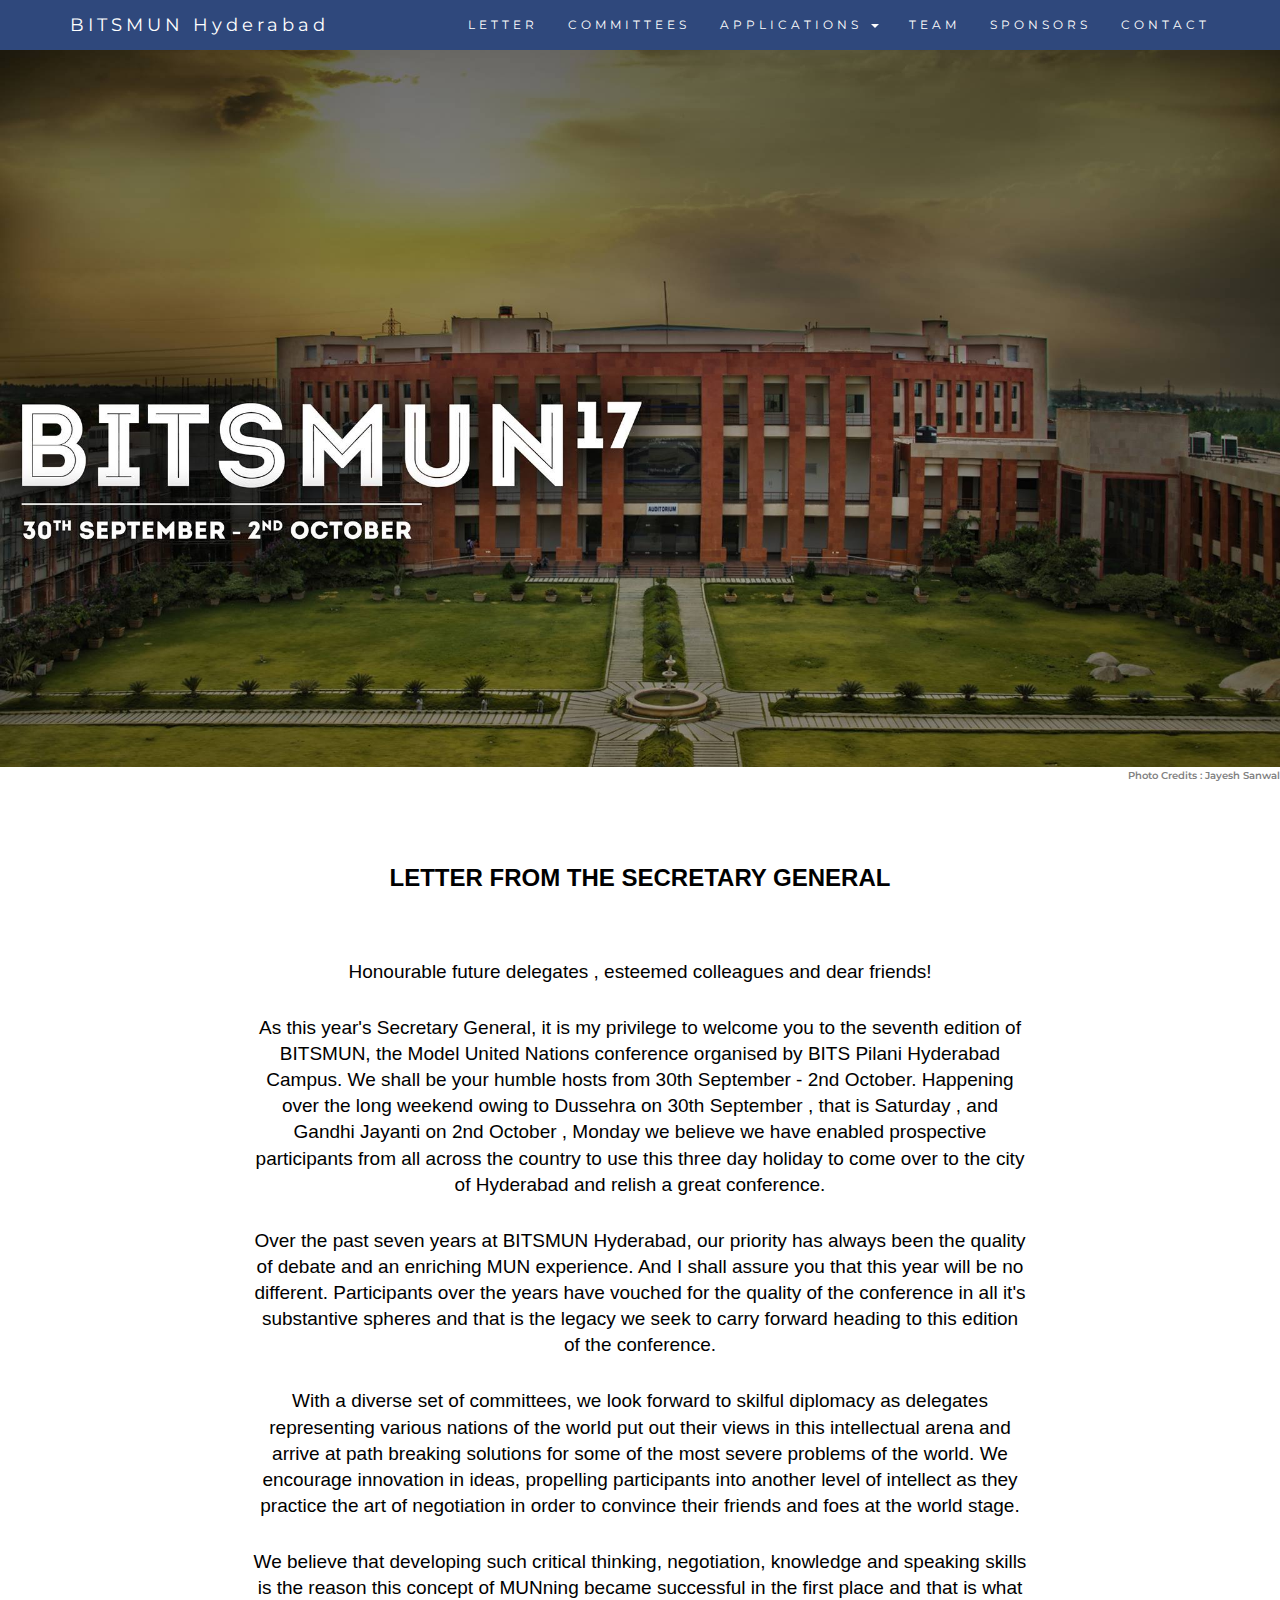
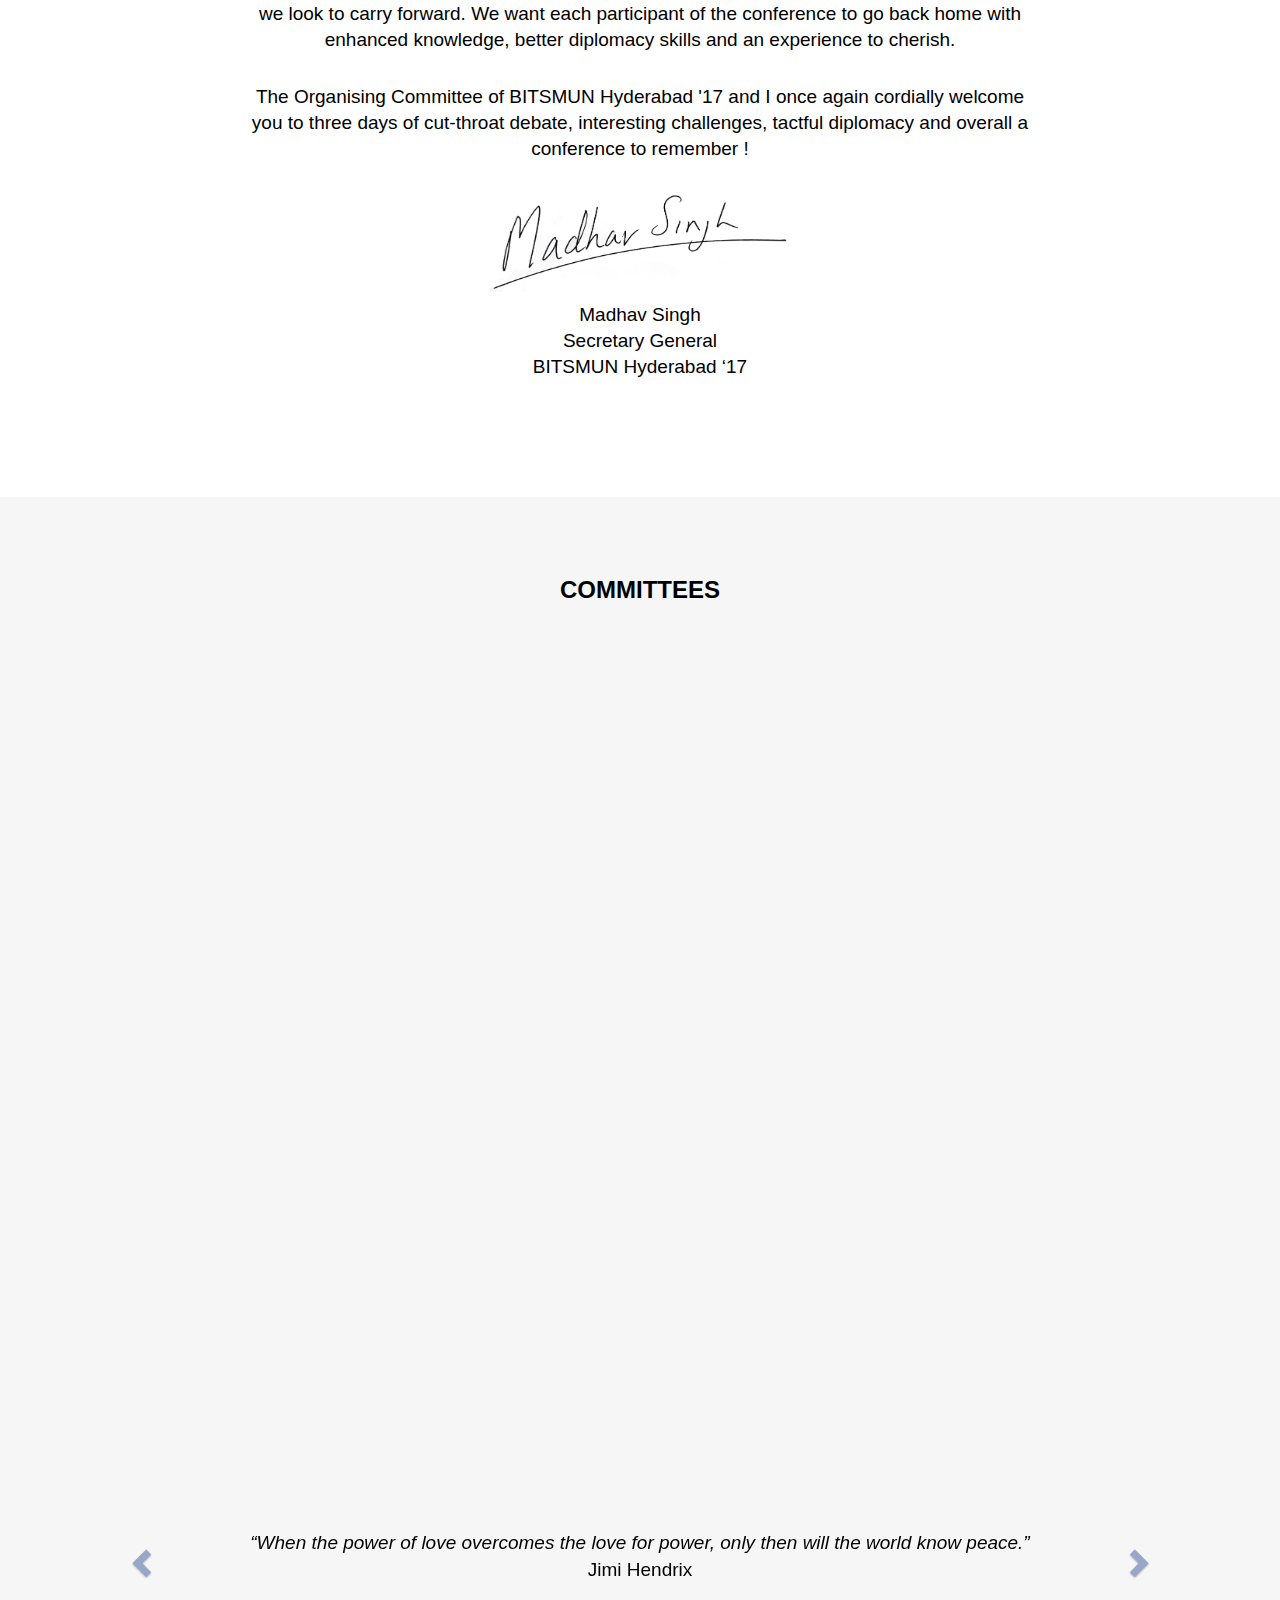
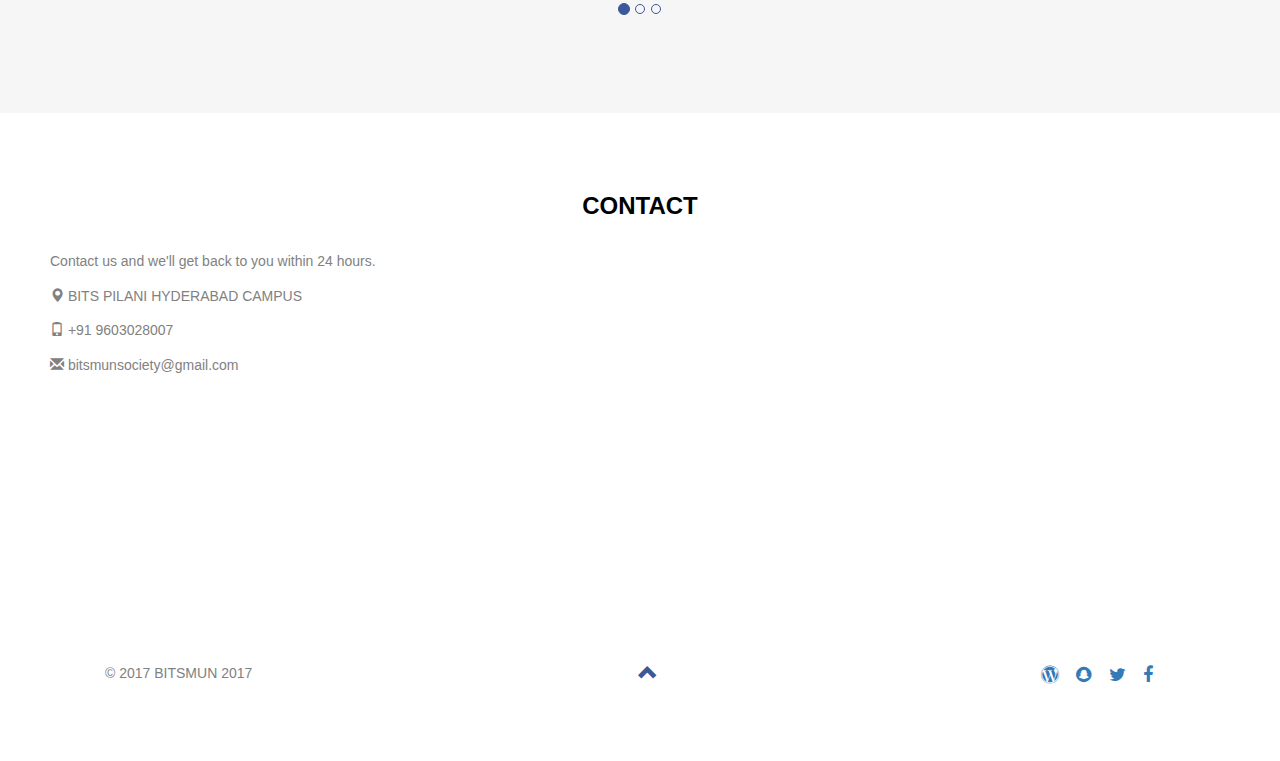
==== commit b58582ef: "Update index.html" ====
--- a/index.html
+++ b/index.html
@@ -112,6 +112,7 @@
             </ul>
           </li>
           <li><a href="team.html">TEAM</a></li>
+          <li><a href="sponsors.html">SPONSORS</a></li>
           <li><a href="#contact">CONTACT</a></li>
         </ul>
       </div>
